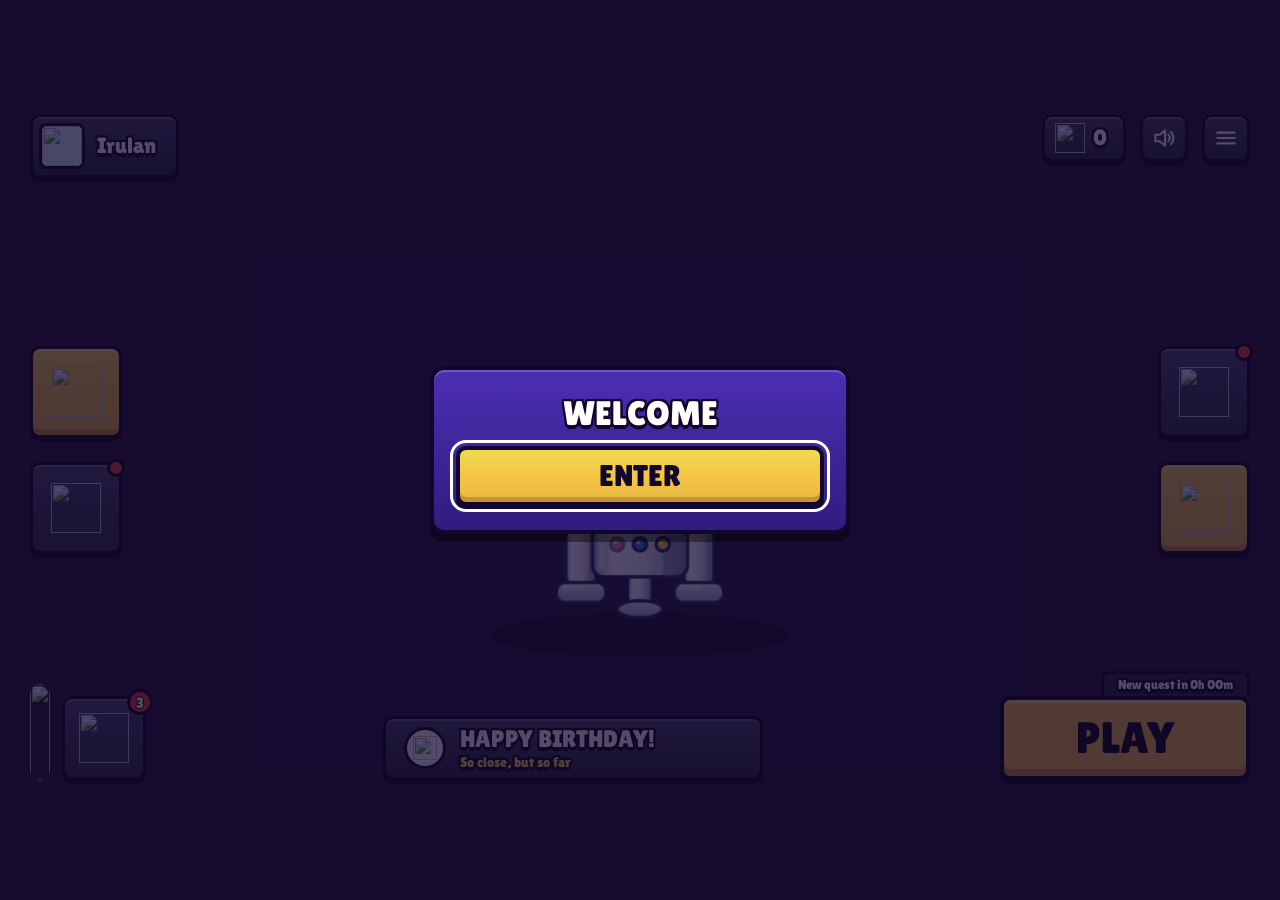
==== index.html @ 93feec1a "Add files via upload" ====
<!doctype html>
<html lang="en">
<head>
<meta charset="utf-8">
<meta name="viewport" content="width=device-width, initial-scale=1, viewport-fit=cover">
<title>R2-D2 Lobby</title>
<link href="https://fonts.googleapis.com/css2?family=Lilita+One&display=swap" rel="stylesheet">
<link rel="stylesheet" href="common.css">
<link rel="stylesheet" href="games/dodge.css">
<link rel="stylesheet" href="games/shell.css">
<style>
/* Lobby layout. Colours, icons, music and texts are all in config.js */
html,body{overflow:hidden;background:#231A36}
#bg{position:fixed;inset:0;background-size:cover;background-position:center}
body[data-mode="desktop"] #bg{background-image:linear-gradient(#5B4570,#3A2A52 55%,#231A36)}
body[data-mode="phone"] #bg{background-image:
  repeating-linear-gradient(45deg,rgba(255,255,255,.05) 0 2px,transparent 2px 46px),
  repeating-linear-gradient(-45deg,rgba(255,255,255,.05) 0 2px,transparent 2px 46px),
  linear-gradient(#2F6397,#4285B6 45%,#2F6397)}

#viewport{position:fixed;left:0;top:0;width:100vw;height:100vh;height:100dvh;overflow:hidden}
.stage{position:absolute;left:50%;top:50%;transform-origin:center center;display:none}
/* image slots (pass picture) */
.slot{position:relative;overflow:hidden;display:flex;align-items:center;justify-content:center}
.slot img{width:100%;height:100%;object-fit:cover;display:block}
.slot .ph{font-size:13px;line-height:1.1;text-align:center;color:rgba(0,0,0,.55);padding:6px;border:2px dashed rgba(0,0,0,.35);border-radius:6px;width:calc(100% - 12px);height:calc(100% - 12px);display:flex;align-items:center;justify-content:center}

/* R2 */
.r2btn{appearance:none;background:transparent;border:0;display:block}
.r2btn:active{transform:scale(.96)}
@keyframes bob{0%,100%{transform:translateY(0)}50%{transform:translateY(-8px)}}
@media (prefers-reduced-motion:reduce){.r2btn{animation:none}}
.r2btn img{display:block;width:100%;height:100%;object-fit:contain}
.r2wrap{position:relative}
.mini{position:absolute;z-index:2;filter:drop-shadow(0 4px 0 rgba(0,0,0,.35));pointer-events:none}
.mini .beep{display:block;padding:13px 16px 24px;background:#fff;color:#1d1e26;text-align:center;line-height:1.15;
  clip-path:polygon(0 14%,5% 0,95% 0,100% 14%,100% 70%,95% 82%,34% 82%,18% 100%,22% 82%,5% 82%,0 70%)}
.mini.pop{animation:pop .28s ease-out}
@keyframes pop{from{transform:scale(.75);opacity:0}to{transform:scale(1);opacity:1}}
.r2btn.hop svg,.r2btn.hop img{animation:hop .45s ease-out}
@keyframes hop{0%{transform:none}30%{transform:translateY(-14px) rotate(-5deg)}60%{transform:translateY(0) rotate(3deg)}100%{transform:none}}
@media (prefers-reduced-motion:reduce){.mini.pop,.r2btn.hop svg,.r2btn.hop img{animation:none}}

/* ================= DESKTOP (Brawl-style lobby) ================= */
#stageD{width:1280px;height:720px;--st:var(--bk);--side-gap:24px;--side-inset:30px;--side-size:92px}
.d-grid{position:relative;width:1280px;height:720px;padding:24px 30px 30px;display:grid;grid-template-columns:250px minmax(0,1fr) 250px;grid-template-rows:auto minmax(0,1fr) auto;column-gap:20px}
.d-panel{background:linear-gradient(var(--sl3),var(--sl) 50%,var(--sl2));border:3px solid var(--bk);border-radius:10px;box-shadow:inset 0 2px 0 rgba(255,255,255,.2),0 4px 0 var(--bk)}
.d-head{grid-column:1/-1;display:flex;align-items:flex-start;justify-content:space-between}
.d-prof{display:flex;align-items:center;gap:12px;padding:6px 20px 6px 6px}
.avatar{width:46px;height:46px;background:#D8F3FF;border:3px solid var(--bk);border-radius:8px;display:flex;align-items:center;justify-content:center; overflow: hidden;}
.d-hr{display:flex;gap:14px}
.d-sq{width:48px;height:48px;display:flex;align-items:center;justify-content:center}
.d-sq .ico{width:26px;height:26px}
/* the two side columns: same button size, same gap, same horizontal axis, mirrored inset (one set of variables per layout) */
.side{position:absolute;top:50%;transform:translateY(-50%);display:flex;flex-direction:column;gap:var(--side-gap);z-index:1}
.side.left{left:var(--side-inset)}.side.right{right:var(--side-inset)}
.side .btn{width:var(--side-size);height:var(--side-size)}
.side .btn .ico{width:calc(var(--side-size) * .54);height:calc(var(--side-size) * .54)}
body.labels .side .btn .ico{width:calc(var(--side-size) * .42);height:calc(var(--side-size) * .42)}
.badge.dot{min-width:18px;width:18px;height:18px;padding:0;font-size:0;top:-6px;right:-6px}
.fday{font-size:22px;margin:14px 0 8px}.fday:first-child{margin-top:0}
.fcard{position:relative;margin-bottom:10px;padding:12px 12px 10px;background:rgba(0,0,0,.25);border-radius:10px}
.fcard .fbody{max-height:min(34vh,15em);overflow-y:auto;scroll-behavior:smooth;-webkit-overflow-scrolling:touch}
.fcard .fbody.fade{-webkit-mask-image:linear-gradient(transparent,#000 14px,#000 calc(100% - 14px),transparent);mask-image:linear-gradient(transparent,#000 14px,#000 calc(100% - 14px),transparent)}
.ffr{margin:0 0 .6em;font-size:21px;line-height:1.4}
.fcard .mbtn.small{margin-top:6px;min-height:36px;font-size:15px}
.fclosed{position:relative;margin-bottom:10px}.fclosed .badge{top:-8px;right:-6px}
.fmore{margin-top:12px;opacity:.8}
.gphrase{font-size:30px;line-height:1.25;margin:8px 0 14px;text-align:center}
.gtrans{font-size:17px;line-height:1.3;opacity:.85;text-align:center;margin:0 0 10px}
.btn{position:relative;width:92px;height:92px;display:flex;flex-direction:column;align-items:center;justify-content:center;gap:4px}
.btn.dark{background:linear-gradient(#4A4E69,#3A3E55 50%,#2E3246);border:3px solid var(--bk);border-radius:10px;box-shadow:inset 0 2px 0 rgba(255,255,255,.2),0 4px 0 var(--bk)}
.btn.yellow{background:linear-gradient(var(--y2),var(--y) 55%,#E5B741);border:3px solid var(--bk);border-radius:10px;box-shadow:inset 0 -5px 0 var(--ye),inset 0 2px 0 rgba(255,255,255,.45),0 4px 0 var(--bk)}
.btn.locked{background:linear-gradient(#3C3F52,#32354A 50%,#292C3C);opacity:.9}
.btn .ico{width:50px;height:50px}
body.labels .btn .ico{width:38px;height:38px}
.btn .lbl{font-size:15px;--sw:3px}
.tag{position:absolute;top:-10px;right:-8px;padding:3px 7px 4px;background:var(--red);border:3px solid var(--bk);border-radius:6px;font-size:12px}
.d-center{grid-column:2;display:flex;flex-direction:column;align-items:center;justify-content:flex-end;min-width:0}
.d-center .r2wrap{width:190px;height:247px}
.d-center .mini{left:74%;top:-34px;width:210px}
.d-center .mini .beep{font-size:21px}
.d-r2{width:190px;height:247px}
.floor{width:300px;height:44px;margin-top:-24px;border-radius:50%;background:rgba(0,0,0,.3)}
.d-bottom{grid-column:1/-1;display:flex;align-items:flex-end;justify-content:space-between;gap:20px;padding-top:14px}
.d-passwrap{display:flex;align-items:flex-end;gap:12px}
.passbtn{appearance:none;background:none;border:0;display:flex;align-items:flex-end;gap:12px;text-align:left}
.d-pass-img{width:auto;height:96px;background:none;border:none;border-radius:10px;box-shadow:none}
.d-pass-info{display:block;width:176px;padding-bottom:4px}
.d-pass-info .ttl{display:block;font-size:17px;margin-bottom:8px}
.xpbar{display:block;position:relative;height:24px;background:var(--sl2);border:3px solid var(--bk);border-radius:8px;overflow:hidden}
.xpbar i{display:block;height:100%;width:0;background:linear-gradient(var(--y2),var(--y))}
.xpbar span{position:absolute;inset:0;display:flex;align-items:center;justify-content:center;font-size:14px}
.d-event{width:380px}
.d-event .bar{display:flex;align-items:center;gap:14px;height:64px;padding:0 18px;border-radius:10px}
.d-event .circ{width:42px;height:42px;border-radius:50%;background:#F9F9F9;border:3px solid var(--bk);display: flex; justify-content: center; align-items: center;}
.d-event .circ .ico{width:24px;height:24px}
.d-event .ttl{font-size:24px}.d-event .sub{margin-top:4px;font-size:14px;color:var(--y2)}
.d-play{width:250px;display:flex;flex-direction:column;align-items:flex-end}
a.btn{text-decoration:none;color:inherit}
.d-play .tab{padding:4px 14px 5px;background:var(--sl2);border:3px solid var(--bk);border-bottom:0;border-radius:8px 8px 0 0;font-size:13px}
.playbtn{width:100%;height:84px;background:var(--y);border:4px solid var(--bk);border-radius:10px;box-shadow:inset 0 -7px 0 var(--ye),inset 0 3px 0 rgba(255,255,255,.45),0 4px 0 var(--bk);color:var(--bk);font-size:44px;line-height:1;display:flex;align-items:center;justify-content:center}
.playbtn:active,.btn:active{transform:translateY(2px)}

/* ================= PHONE lobby (fluid, thumb zone: top bar / R2 / bottom tab bar). Only used when body[data-mode=phone] ================= */
#stageP{--st:var(--nv);left:0;top:0;width:100%;height:100%;transform:none!important;overflow:hidden}
.p-wrap{position:relative;width:100%;height:100%;display:flex;flex-direction:column;padding:env(safe-area-inset-top) env(safe-area-inset-right) 0 env(safe-area-inset-left)}
.p-top{padding:10px 12px 0;display:flex;flex-direction:column;gap:10px}
.p-row{display:flex;align-items:center;justify-content:space-between;gap:8px}
.p-panel{background:linear-gradient(var(--bl),var(--bl2));border:3px solid var(--cream);border-radius:10px;box-shadow:0 0 0 2px var(--nv),0 4px 0 var(--nv)}
.p-prof{flex:1 1 0;min-width:0;display:flex;align-items:center;gap:8px;padding:4px 12px 4px 4px;min-height:48px}
.p-prof .avatar{width:38px;height:38px;flex:none;border-color:var(--nv)}
.p-prof .t{font-size:19px;white-space:nowrap;overflow:hidden;text-overflow:ellipsis}
.p-coin{display:flex;align-items:center;gap:6px;height:48px;min-width:44px;padding:0 12px 0 8px;--st:var(--nv)}
.p-coin .ico{width:26px;height:26px}.p-coin .t{font-size:19px}
.p-ib{position:relative;width:48px;height:48px;flex:none;display:flex;align-items:center;justify-content:center}
.p-ib .ico{width:26px;height:26px}
.p-count{display:flex;align-items:center;gap:10px;padding:8px 14px;background:rgba(14,44,102,.55);border:3px solid rgba(14,44,102,.9);border-radius:10px}
.p-count .big{font-size:22px}.p-count .small{margin-top:2px;font-size:14px}.p-count .cup{width:32px;height:32px;flex:none}
.p-count .p-lvl{margin-left:auto;display:flex;align-items:center;gap:8px;min-width:0}
.p-count .track{width:min(26vw,110px);height:14px;background:var(--nv);border:3px solid var(--nv);border-radius:8px;overflow:hidden}
.p-count .track i{display:block;height:100%;width:0;background:linear-gradient(#6FB5FF,var(--bl))}
.p-mid{position:relative;flex:1 1 0;min-height:0}
.p-arena{position:absolute;inset:0;display:flex;flex-direction:column;align-items:center;justify-content:center}
.p-arena .r2wrap{width:clamp(96px,min(36vw,24dvh),150px);aspect-ratio:130/169;height:auto}
.p-r2{width:100%;height:100%}
.p-arena .mini{left:50%;transform:translateX(-50%);top:auto;bottom:calc(100% + 6px);width:min(70vw,240px);max-width:calc(100vw - 24px)}
.p-arena .mini .beep{font-size:15px;padding:10px 12px 16px}
.p-arena .floor{width:min(46vw,190px);height:26px;margin-top:-14px;background:rgba(14,44,102,.35)}
.p-fab{position:absolute;bottom:14px;display:flex;flex-direction:column;gap:14px}
.p-fab.l{left:14px}.p-fab.r{right:14px}
.p-fab .btn{position:relative;width:56px;height:56px;min-width:44px;border-radius:50%;padding:0;display:flex;align-items:center;justify-content:center}
.p-fab .btn .ico{width:30px;height:30px}.p-fab .badge{top:-6px;right:-6px;left:auto}
.p-nav{position:relative;display:flex;align-items:flex-end;background:linear-gradient(var(--nav1),var(--nav2));border-top:3px solid #2D3748;padding:0 4px env(safe-area-inset-bottom)}
.p-tab{position:relative;flex:1 1 0;min-width:44px;height:64px;display:flex;flex-direction:column;align-items:center;justify-content:center;gap:2px;background:transparent;border:0;color:#fff}
.p-tab .ico{width:30px;height:30px}
.p-tab .lbl{display:none;font-size:13px}body.plabels .p-tab .lbl{display:block}
.p-tab .badge{position:absolute;top:4px;right:calc(50% - 26px);left:auto;min-width:20px;height:20px;font-size:12px;background:#D91E3A;border:2px solid var(--cream)}
.p-tab.play{flex:1.25 1 0;height:78px;margin-top:-26px;border-radius:50% 50% 14px 14px / 40% 40% 14px 14px;background:var(--go);border:4px solid var(--cream);box-shadow:0 0 0 3px var(--nv),0 5px 0 var(--nv);justify-content:center;align-self:flex-end;margin-bottom:6px}
.p-tab.play .a{font-size:26px;line-height:1}.p-tab.play .b{display:none}
.p-quest{position:absolute;left:50%;transform:translateX(-50%);bottom:calc(100% + 34px - 3px);white-space:nowrap;padding:3px 12px 4px;background:var(--sl2);border:3px solid var(--bk);border-radius:8px;font-size:14px;pointer-events:none}
@media (max-height:620px){.p-arena .floor{display:none}.p-tab{height:56px}.p-tab.play{height:68px}.p-top{gap:6px}.p-count{padding:5px 12px}}
.d-hr .coinpill{height:48px}


/* ================= BIRTHDAY PASS (the path) ================= */
.pass-root{position:fixed;inset:0;z-index:15;display:flex;flex-direction:column;background:linear-gradient(#3A2088,#2C1572 35%,#1F0B59);--st:#12062F;--cw:196px;--th:210px;--bh:150px}
.pass-root[hidden]{display:none}
.pass-root::before{content:'';position:absolute;inset:0;pointer-events:none;background:repeating-linear-gradient(45deg,rgba(255,255,255,.04) 0 2px,transparent 2px 54px),repeating-linear-gradient(-45deg,rgba(255,255,255,.04) 0 2px,transparent 2px 54px)}
.ps-bar{position:relative;z-index:1;display:flex;align-items:center;gap:12px 16px;flex-wrap:wrap;padding:12px 20px;padding-top:max(12px,env(safe-area-inset-top));background:linear-gradient(#3A2088,#2C1572);border-bottom:4px solid #12062F}
.ps-btn{display:flex;align-items:center;justify-content:center;gap:8px;height:48px;min-width:48px;padding:0 12px;background:linear-gradient(#4A3AA8,#33227D 50%,#26185E);border:3px solid #12062F;border-radius:10px;box-shadow:inset 0 2px 0 rgba(255,255,255,.2),0 4px 0 #12062F}
.ps-btn .ico{width:28px;height:28px}
.ps-gems .t{font-size:22px}
.ps-title{display:flex;align-items:center;gap:12px;flex:1 1 0;min-width:0}
.ps-ticket{width:64px;height:46px;flex:none;border:3px solid #12062F;border-radius:8px;background:linear-gradient(#FFE766,#F4A23A)}
.ps-ticket .ph{padding:0;font-size:9px;width:calc(100% - 8px);height:calc(100% - 8px);border-width:1px}
.ps-h{font-size:24px;white-space:nowrap;overflow:hidden;text-overflow:ellipsis}
.ps-end{margin-top:6px;font-size:15px;color:#FFE766}
.ps-xp{display:flex;align-items:center;gap:10px}
.ps-xpl{font-size:20px}
.ps-xpbar{position:relative;width:210px;height:26px;background:#12062F;border:3px solid #12062F;border-radius:8px;overflow:hidden}
.ps-xpbar i{display:block;height:100%;background:linear-gradient(#8CC8FF,#3B83DF)}
.ps-xpbar span{position:absolute;inset:0;display:flex;align-items:center;justify-content:center;font-size:15px}
.ps-lvb{width:40px;height:40px;border-radius:50%;background:#12062F;border:3px solid #4A3AA8;display:flex;align-items:center;justify-content:center;font-size:20px}
.ps-body{position:relative;z-index:1;flex:1 1 auto;min-height:0;display:flex;gap:14px;padding:8px 14px 16px;align-items:center}
.ps-feat{flex:none;width:250px;align-self:stretch;margin:8px 0 16px;display:flex;flex-direction:column;align-items:center;gap:10px;padding:14px;text-align:center;border-radius:10px;
  background:linear-gradient(#4B2FB3,#301C80);border:3px solid #12062F;box-shadow:inset 0 2px 0 rgba(255,255,255,.2),0 6px 0 rgba(0,0,0,.35)}
.ps-ft{font-size:22px}
.ps-fimg{flex:1 1 auto;min-height:0;width:100%;display:flex;align-items:center;justify-content:center;border-radius:8px;background:radial-gradient(#8F6CFF,#4B2FB3);overflow:hidden}
.ps-fimg img{width:100%;height:100%;object-fit:contain}
.ps-fimg .ico{width:90px;height:90px}
.ps-fx{font-size:15px;line-height:1.25;color:#fff}
.ps-get{width:100%;height:56px;border-radius:10px;border:4px solid #12062F;background:linear-gradient(#F0DA50,#F4C444 55%,#E5B741);box-shadow:inset 0 -5px 0 #C6923B,0 4px 0 #12062F;font-size:28px;line-height:1;color:#12062F}
.ps-get[aria-disabled="true"]{filter:grayscale(.6);opacity:.75}
.ps-trackwrap{position:relative;flex:1 1 auto;min-width:0;align-self:stretch;display:flex;align-items:center}
.ps-track{display:flex;width:100%;overflow-x:auto;scrollbar-width:none;scroll-snap-type:x proximity;padding:8px 0 14px;-webkit-overflow-scrolling:touch}
.ps-track::-webkit-scrollbar{display:none}
.ps-col{flex:0 0 var(--cw);display:flex;flex-direction:column;align-items:center;scroll-snap-align:center}
.ps-card{position:relative;display:flex;flex-direction:column;align-items:center;justify-content:center;gap:6px;border-radius:8px;overflow:hidden;text-align:center;padding:0;color:#fff}
.ps-top{width:calc(var(--cw) - 40px);height:var(--th);padding:30px 8px 8px;background:linear-gradient(#DCCFFB,#B89DF5);border:3px solid #F1EBFF;box-shadow:0 0 0 3px #2A1A7C,0 6px 0 3px rgba(0,0,0,.35)}
.ps-top .plus{position:absolute;top:7px;left:0;right:0;font-size:15px;color:#4B2FB3;text-shadow:none;letter-spacing:.5px}
.ps-top .art{flex:1;display:flex;align-items:center;justify-content:center;width:100%;min-height:0}
.ps-top .art img{max-width:100%;max-height:100%;object-fit:contain}
.ps-top .art .ico{width:64px;height:64px;filter:drop-shadow(0 3px 0 #5B3FC4)}
.ps-top .nm{font-size:18px;line-height:1.05;padding-bottom:4px}
.ps-lock{position:absolute;top:6px;left:6px;width:30px;height:30px;border-radius:50%;background:#12062F;display:flex;align-items:center;justify-content:center}
.ps-lock .ico{width:18px;height:18px}
.ps-col.locked .ps-top,.ps-col.locked .ps-bot{filter:saturate(.55) brightness(.82)}
.ps-mid{position:relative;width:100%;height:64px;display:flex;align-items:center;justify-content:center}
.ps-mid::before{content:'';position:absolute;left:0;right:0;top:50%;height:10px;margin-top:-5px;background:#12062F}
.ps-mid.on::before{background:linear-gradient(#FFB347,#F28C1C)}
.ps-node{position:relative;width:46px;height:46px;border-radius:50%;display:flex;align-items:center;justify-content:center;font-size:22px;background:#12062F;border:3px solid #4A3AA8;color:#fff;line-height:1}
.ps-node.on{background:linear-gradient(#FFE766,#F4C444);border-color:#12062F}
.ps-bot{width:calc(var(--cw) - 50px);height:var(--bh);padding:10px 6px 8px;justify-content:space-between;background:linear-gradient(#4A86F2,#2A52C8);border:3px solid #12062F;box-shadow:inset 0 2px 0 rgba(255,255,255,.3),0 5px 0 rgba(0,0,0,.35)}
.ps-bot .gem{flex:1;display:flex;align-items:center;justify-content:center;min-height:0}
.ps-bot .gem .ico{width:54px;height:54px}
.ps-bot .gem img{max-height:70px;max-width:100%}
.ps-bot .amt{font-size:26px}
.ps-bot .stat{font-size:14px;line-height:1;padding:4px 9px 5px;border-radius:6px;background:rgba(0,0,0,.38);color:#fff}
.ps-bot.ready{box-shadow:0 0 0 3px #FFD84A,0 0 22px 4px rgba(255,216,74,.65)}
.ps-bot.ready .stat{background:linear-gradient(#FFE766,#F4C444);color:#12062F}
.ps-bot.done{filter:saturate(.7) brightness(.85)}
.ps-bot.done .stat{background:#2E8A12}
.ps-arr{position:absolute;top:50%;margin-top:-26px;z-index:2;width:44px;height:52px;display:flex;align-items:center;justify-content:center;background:rgba(18,6,47,.78);border:3px solid #4A3AA8;border-radius:10px}
.ps-arr.l{left:-6px}.ps-arr.r{right:-6px}
.ps-arr .ico{width:26px;height:26px}
.ps-arr.r .ico{transform:rotate(180deg)}
.ps-col{position:relative}
.ps-top{position:relative;z-index:1}
/* a step she can open now: it breathes, glows and shows a floating "!" (transform / opacity only) */
.ps-col.avail .ps-top{animation:psBreathe 1.6s ease-in-out infinite;will-change:transform}
.ps-glow{position:absolute;left:50%;top:-6px;width:calc(var(--cw) - 14px);height:calc(var(--th) + 12px);margin-left:calc((var(--cw) - 14px) / -2);border-radius:20px;z-index:0;pointer-events:none;
  background:radial-gradient(closest-side,rgba(255,226,122,.85),rgba(255,226,122,0));animation:psGlow 1.6s ease-in-out infinite}
.ps-bang{position:absolute;z-index:2;left:50%;top:-10px;margin-left:calc((var(--cw) - 40px) / 2 - 22px);font-size:26px;color:#FFE27A;pointer-events:none;animation:psBang 1.6s ease-in-out infinite}
@keyframes psBreathe{0%,100%{transform:scale(1)}50%{transform:scale(1.06)}}
@keyframes psGlow{0%,100%{opacity:.35;transform:scale(.96)}50%{opacity:1;transform:scale(1.08)}}
@keyframes psBang{0%,100%{transform:translateY(0);opacity:.85}50%{transform:translateY(-6px);opacity:1}}
@keyframes psGlowR{0%,100%{opacity:.35}50%{opacity:.9}}
/* opening: shake, flash, a burst of pieces, the icon pops */
.ps-top.shake{animation:psShake .4s linear}
@keyframes psShake{0%,100%{transform:translateX(0)}20%{transform:translateX(-4px) rotate(-1.5deg)}40%{transform:translateX(4px) rotate(1.5deg)}60%{transform:translateX(-3px)}80%{transform:translateX(3px)}}
.ps-top .art.pop{animation:psPop .38s ease-out}
@keyframes psPop{0%{transform:scale(.55)}65%{transform:scale(1.15)}100%{transform:scale(1)}}
@media (prefers-reduced-motion:reduce){
  .ps-col.avail .ps-top{animation:none}.ps-glow{animation:psGlowR 1.6s ease-in-out infinite}.ps-bang{animation:none}
  .ps-top.shake,.ps-top .art.pop,.ps-piece{animation:none}.ps-fxlayer{display:none}}
/* the letter */
.ps-pic{display:block;max-width:100%;max-height:240px;margin:0 auto 12px;border-radius:10px}
@media (max-width:820px){
  .ps-feat,.ps-arr{display:none}
  .pass-root{--cw:176px;--th:200px;--bh:140px}
  .ps-xp{width:100%;order:3}.ps-xpbar{flex:1 1 auto;width:auto}.ps-ticket{width:52px;height:38px}.ps-h{font-size:20px}.ps-btn{height:44px}
  .ps-bar{padding:10px 14px}
}
@media (max-height:520px){
  .pass-root{--cw:150px;--th:130px;--bh:100px}
  .ps-top .art .ico{width:40px;height:40px}.ps-mid{height:46px}.ps-node{width:38px;height:38px;font-size:18px}
  .ps-bar{padding:6px 14px;gap:8px 12px}.ps-btn{height:40px}.ps-xpbar{width:150px}
  .ps-bot .amt{font-size:20px}.ps-bot .gem .ico{width:34px;height:34px}.ps-feat{display:none}
}
</style>
<link rel="stylesheet" href="mobile.css">
</head>
<body data-mode="desktop">
<div id="bg"></div>
<div id="viewport">

<!-- ======================= DESKTOP ======================= -->
<div id="stageD" class="stage">
  <div class="d-grid">
    <div class="d-head">
      <div class="d-panel d-prof">
        <div class="avatar" data-dome="28"></div>
        <div class="t" style="font-size:22px" data-her></div>
      </div>
      <div class="d-hr">
        <button type="button" class="d-panel coinpill" data-action="bazaar" aria-label="Open the Bazaar"><span class="ico" data-icon="gem"></span><span class="t" data-coins>0</span></button>
        <button type="button" class="d-panel d-sq" data-action="sound" aria-label="Sound on or off"><span class="ico" data-icon="sound"></span></button>
        <button type="button" class="d-panel d-sq" data-action="menu" aria-label="Menu"><span class="ico" data-icon="menu"></span></button>
      </div>
    </div>

    <div class="side left">
      <button type="button" class="btn yellow" data-action="bazaar" aria-label="Bazaar">
        <!-- ICON SLOT: CONFIG.icons.bazaar -->
        <span class="ico" data-icon="bazaar"></span><span class="lbl t">Bazaar</span>
      </button>
      <button type="button" class="btn dark" data-action="gift" aria-label="Daily Gift">
        <!-- ICON SLOT: CONFIG.icons.gift -->
        <span class="ico" data-icon="gift"></span><span class="lbl t">Daily Gift</span><span class="badge red dot" data-badge="gift">1</span>
      </button>
    </div>

    <div class="d-center">
      <div class="r2wrap">
        <div class="mini" aria-live="polite"><span class="beep"></span></div>
        <button type="button" class="r2btn d-r2" data-action="r2" aria-label="Tap R2-D2" data-r2></button>
      </div>
      <div class="floor"></div>
    </div>

    <div class="side right">
      <button type="button" class="btn dark" data-action="facts" aria-label="Facts about him">
        <!-- ICON SLOT: CONFIG.icons.facts -->
        <span class="ico" data-icon="facts"></span><span class="lbl t">Facts</span><span class="badge red dot" data-badge="facts">1</span>
      </button>
      <a class="btn yellow" data-action="platform" role="button" tabindex="0" aria-label="Platform">
        <!-- ICON SLOT: CONFIG.icons.platform (link: CONFIG.links.platform) -->
        <span class="ico" data-icon="platform"></span><span class="lbl t" data-platform-label>Platform</span>
      </a>
    </div>

    <div class="d-bottom">
      <div class="d-passwrap">
        <button type="button" class="passbtn" data-action="pass" aria-label="Open Birthday Pass progress">
          <!-- IMAGE SLOT: CONFIG.passImage (click opens the progress window) -->
          <span class="slot d-pass-img" data-slot="pass"></span>
          
        </button>
        <button type="button" class="btn dark" style="width:84px;height:84px" data-action="quests" aria-label="Quests">
          <!-- ICON SLOT: CONFIG.icons.quests -->
          <span class="ico" data-icon="quests"></span><span class="lbl t">Quests</span><span class="badge red" data-badge="quests">3</span>
        </button>
      </div>
      <div class="d-event">
        <div class="d-panel bar">
          <div class="circ"><span class="ico" data-icon="gift" data-dark></span></div>
          <div><div class="t ttl" data-cd-title>BIRTHDAY IN</div><div class="t sub">So close, but so far</div></div>
        </div>
      </div>
      <div class="d-play">
        <div class="tab t">New quest in <span data-nextquest></span></div>
        <button type="button" class="playbtn" data-action="play" aria-label="Play, game modes">PLAY</button>
      </div>
    </div>
  </div>
</div>

<!-- ======================= PHONE ======================= -->
<div id="stageP" class="stage">
  <div class="p-wrap">
    <div class="p-top">
      <div class="p-row">
        <div class="p-panel p-prof"><div class="avatar" data-dome="26"></div><div class="t" data-her></div></div>
        <button type="button" class="p-panel p-coin" data-action="bazaar" aria-label="Open the Bazaar"><span class="ico" data-icon="gem"></span><span class="t" data-coins>0</span></button>
        <button type="button" class="p-panel p-ib" data-action="sound" aria-label="Sound on or off"><span class="ico" data-icon="sound"></span></button>
        <button type="button" class="p-panel p-ib" data-action="menu" aria-label="Menu"><span class="ico" data-icon="menu"></span></button>
      </div>
      <div class="p-count">
        <span class="ico cup" data-icon="cup"></span>
        <div><div class="t big" data-cd-big>7 DAYS</div><div class="t small" data-cd-small>until your birthday</div></div>
        <div class="p-lvl"><div class="track"><i data-passfill></i></div><div class="t" data-level>1</div></div>
      </div>
    </div>

    <div class="p-mid">
      <div class="p-arena">
        <div class="r2wrap">
          <div class="mini" aria-live="polite"><span class="beep"></span></div>
          <button type="button" class="r2btn p-r2" data-action="r2" aria-label="Tap R2-D2" data-r2></button>
        </div>
        <div class="floor"></div>
      </div>
      <div class="p-fab l"><button type="button" class="btn dark" data-action="facts" aria-label="Facts about him"><span class="ico" data-icon="facts"></span><span class="badge red dot" data-badge="facts">1</span></button></div>
      <div class="p-fab r"><a class="btn yellow" data-action="platform" role="button" tabindex="0" aria-label="Platform"><span class="ico" data-icon="platform"></span></a></div>
    </div>

    <div class="p-nav">
      <button type="button" class="p-tab" data-action="bazaar" aria-label="Bazaar"><span class="ico" data-icon="bazaar"></span><span class="lbl t">Bazaar</span></button>
      <button type="button" class="p-tab" data-action="quests" aria-label="Quests"><span class="ico" data-icon="quests"></span><span class="lbl t">Quests</span><span class="badge" data-badge="quests">3</span></button>
      <button type="button" class="p-tab play" data-action="play" aria-label="Play, game modes"><span class="t p-quest">New quest in <span data-nextquest></span></span><span class="t a">PLAY</span></button>
      <button type="button" class="p-tab" data-action="pass" aria-label="Birthday Pass"><span class="ico" data-icon="passClosed"></span><span class="lbl t">Pass</span><span class="badge dot" data-badge="pass">1</span></button>
      <button type="button" class="p-tab" data-action="gift" aria-label="Daily Gift"><span class="ico" data-icon="gift"></span><span class="lbl t">Gift</span><span class="badge dot" data-badge="gift">1</span></button>
    </div>
  </div>
</div>

</div>
<div id="passRoot" class="pass-root" hidden role="dialog" aria-modal="true" aria-label="Birthday Pass"></div>
<div id="modalRoot" class="modal-root" hidden></div>

<div id="splash" class="welcome" role="dialog" aria-modal="true" aria-label="Welcome" hidden>
  <div class="welcome-card">
    <div class="t welcome-h" data-splash-title></div>
    <button type="button" class="welcome-go" id="splashGo"></button>
  </div>
</div>
</div>

<script src="config.js"></script>
<script src="lib/registry.js"></script>
<script src="content/settings.js"></script>
<script src="content/economy.js"></script>
<script src="content/quiz.js"></script>
<script src="content/shop.js"></script>
<script src="content/phrases.js"></script>
<script src="content/games.js"></script>
<script src="lib/core.js"></script>
<script src="lib/brain.js"></script>
<script src="lib/voice.js"></script>
<script src="lib/sfx.js"></script>
<script src="common.js"></script>
<script src="lib/r2.js"></script>
<script src="lib/fx.js"></script>
<script src="games/shell.js"></script>
<script>
(function () {
let rewards = null;                       // the reward API (received once, never global)
R2.attach(api => {
  rewards = api;
  Shell.init({ rewards: api, dev: R2.dev, gain: (g, x) => gain(g, x), onMusic: (open, own) => {
    ['viewport', 'passRoot', 'modalRoot'].forEach(id => { const el = document.getElementById(id); if (el) el.inert = !!open; });       // the lobby under a game cannot be clicked, focused or reached with Enter / Space
    if (open && document.activeElement && document.activeElement.blur) document.activeElement.blur();
    dodgeOpen = open && own; syncMusic(); },     // the lobby music pauses only if the mode has its own
    onClose: () => { updateUI(); MODALS.play(); } });
});
/* ============================================================
   Lobby code. Everything you edit is in config.js
   ============================================================ */
let started = false, bazaarOpen = false, dodgeOpen = false;
const passRoot = $('#passRoot');
const passClaimed = () => R2.passClaimed();
let lastCounted = -1e9, r2 = null;

/* ---------- drawn R2 (3D look) and avatar ---------- */
const r2Markup = uid => R2Char.markup(uid);       // the drawing is in lib/r2.js (it moves in parts)
function domeMarkup(size) {
  return `<svg width="${size}" height="${size}" viewBox="0 0 60 60" aria-hidden="true"><path d="M8 42 A22 22 0 0 1 52 42 Z" fill="#E8EDF5" stroke="#1B2B5A" stroke-width="4" stroke-linejoin="round"/><path d="M30 20 A22 22 0 0 0 8 42 L30 42 Z" fill="#2F6FD0" stroke="#1B2B5A" stroke-width="4" stroke-linejoin="round"/><circle cx="30" cy="32" r="5" fill="#12224F"/><circle cx="30" cy="32" r="2.5" fill="#E63946"/></svg>`;
}


/* ---------- Birthday Pass: the path ---------- */
const P = () => Object.assign({}, CONFIG.pass, { tiers: R2.passTiers() });
const passSeen = () => store.get('passSeen', []);
function tierReached(i) { const t = P().tiers[i - 1]; return !!t && getXp() >= t.xp && passDay() >= i; }
function passLevel() { let n = 0; for (let i = 1; i <= P().tiers.length; i++) { if (tierReached(i)) n = i; else break; } return n; }
function needText(i) {
  const t = P().tiers[i - 1];
  return passDay() < i ? `Unlocks ${dayLabel(i - 1)}` : `${Math.max(0, t.xp - getXp())} more XP needed. Complete quests!`;
}
function fillSlots(root) {
  $$('[data-slot="pass"]', root).forEach(el => {
    el.innerHTML = CONFIG.passImage ? `<img src="${esc(CONFIG.passImage)}" alt="" draggable="false">` : '<span class="ph">YOUR IMAGE</span>';
  });
}
function renderPass() {
  const tiers = P().tiers, total = tiers.length, lvl = passLevel(), claimed = passClaimed(), xp = getXp(), day = passDay();
  const prev = lvl ? tiers[lvl - 1].xp : 0, next = tiers[lvl];
  const pct = next ? Math.max(0, Math.min(100, (xp - prev) / (next.xp - prev) * 100)) : 100;
  const old = $('.ps-track', passRoot), keep = old ? old.scrollLeft : null;
  const cols = tiers.map((t, k) => {
    const i = k + 1, reached = tierReached(i), isClaimed = claimed.includes(i);
    const avail = reached && !isClaimed, topArt = stepIcon(i, isClaimed);
    const gemArt = t.rewardImage ? `<img src="${esc(t.rewardImage)}" alt="">` : `<span class="ico">${iconHTML('gem')}</span>`;
    const stat = isClaimed ? '&#10003; CLAIMED' : (reached ? 'CLAIM' : esc(day < i ? 'Unlocks ' + dayLabel(i - 1) : (t.xp - xp) + ' XP to go'));
    const bstate = isClaimed ? 'done' : (reached ? 'ready' : '');
    return `<div class="ps-col ${reached ? 'reached' : 'locked'}${avail ? ' avail' : ''}" data-tier="${i}">
      ${avail ? '<span class="ps-glow" aria-hidden="true"></span>' : ''}
      <button type="button" class="ps-card ps-top" data-psurprise="${i}" aria-label="${reached ? esc(t.top) : 'Locked surprise ' + i}">
        <span class="plus t">SURPRISE</span>${reached ? '' : `<span class="ps-lock"><span class="ico">${iconHTML('soon')}</span></span>`}
        <span class="art">${topArt}</span><span class="nm t">${esc(reached ? t.top : '???')}</span></button>
      ${avail ? '<span class="ps-bang t" aria-hidden="true">!</span>' : ''}
      <div class="ps-mid ${lvl >= i ? 'on' : ''}"><span class="ps-node t ${reached ? 'on' : ''}">${i}</span></div>
      <button type="button" class="ps-card ps-bot ${bstate}" data-ptier="${i}" aria-label="Reward ${i}: ${t.reward} ${esc(CONFIG.currency.name)}">
        <span class="gem">${gemArt}</span><span class="amt t">${t.reward}</span><span class="stat">${stat}</span></button>
    </div>`;
  }).join('');
  const f = P().featured || {};
  const fArt = f.image ? `<img src="${esc(f.image)}" alt="">` : `<span class="ico">${iconHTML('gift')}</span>`;
  passRoot.innerHTML = `
    <div class="ps-bar">
      <button type="button" class="ps-btn" data-pclose aria-label="Close the Birthday Pass"><span class="ico" data-icon="back"></span></button>
      <div class="ps-title"><span class="slot ps-ticket" data-slot="pass"></span>
        <div><div class="t ps-h">${esc(P().title)}</div><div class="t ps-end">Ends in <span data-pass-end></span></div></div></div>
      <div class="ps-xp"><span class="t ps-xpl">XP</span><div class="ps-xpbar"><i style="width:${pct}%"></i><span class="t">${next ? xp + ' / ' + next.xp : 'MAX'}</span></div><span class="t ps-lvb">${Math.min(lvl + 1, total)}</span></div>
      <div class="ps-btn ps-gems" aria-label="Your gems"><span class="ico" data-icon="gem"></span><span class="t" data-coins>0</span></div>
    </div>
    <div class="ps-body">
      <aside class="ps-feat"><div class="t ps-ft">${esc(f.title || '')}</div><div class="ps-fimg">${fArt}</div><div class="ps-fx">${esc(f.text || '')}</div>
        <button type="button" class="ps-get" data-psurprise="${total}" aria-disabled="${tierReached(total) ? 'false' : 'true'}">GET</button></aside>
      <div class="ps-trackwrap">
        <button type="button" class="ps-arr l" data-parrow="-1" aria-label="Scroll left"><span class="ico" data-icon="back"></span></button>
        <div class="ps-track">${cols}</div>
        <button type="button" class="ps-arr r" data-parrow="1" aria-label="Scroll right"><span class="ico" data-icon="back"></span></button>
      </div>
    </div>`;
  fillSlots(passRoot); fillIcons(passRoot); fixStepIcons(passRoot); refreshCoins(); tick();
  const tr = $('.ps-track', passRoot);
  tr.addEventListener('wheel', e => { if (Math.abs(e.deltaY) > Math.abs(e.deltaX)) { tr.scrollLeft += e.deltaY; e.preventDefault(); } }, { passive: false });
  if (keep !== null) tr.scrollLeft = keep;
  else { const c = $(`[data-tier="${Math.max(1, Math.min(total, lvl + (lvl < total ? 1 : 0)))}"]`, tr); if (c) tr.scrollLeft = c.offsetLeft - tr.clientWidth / 2 + c.offsetWidth / 2; }
}
let passFocus = null;
function openPass() { R2.bus.emit('pass:open'); passFocus = document.activeElement; passRoot.hidden = false; renderPass(); const b = $('[data-pclose]', passRoot); if (b) b.focus(); }
function closePass() { passRoot.hidden = true; passRoot.innerHTML = ''; if (passFocus && passFocus.focus) passFocus.focus(); }

/* ---------- dates and progress ---------- */
const startMs = () => +new Date(CONFIG.startDate);
const passDay = () => R2.day();      // the trusted day (server time), see common.js
function parts(ms) {
  const s = Math.max(0, Math.floor(ms / 1000));
  return { d: Math.floor(s / 86400), h: Math.floor(s % 86400 / 3600), m: Math.floor(s % 3600 / 60), s: s % 60 };
}
function setBadge(name, n) { $$(`[data-badge="${name}"]`).forEach(el => { el.textContent = n; el.hidden = !n; }); }
function updateUI() {
  const day = passDay(), lvl = passLevel(), total = P().tiers.length;
  $$('[data-day]').forEach(el => el.textContent = day);
  $$('[data-level]').forEach(el => el.textContent = lvl);
  $$('[data-total]').forEach(el => el.textContent = total);
  $$('[data-her]').forEach(el => el.textContent = CONFIG.herName);
  $$('[data-passfill]').forEach(el => el.style.width = (lvl / total * 100) + '%');
  setBadge('gift', R2.giftPending() ? 1 : 0);
  setBadge('facts', R2.unreadFacts() ? 1 : 0);
  $$('.xpbar .t').forEach(el => el.textContent = lvl + ' / ' + total);
  setBadge('quests', qToDo());
  refreshCoins();
  if (!passRoot.hidden) renderPass();
}
function tick() {
  const left = +new Date(CONFIG.birthday) - R2.now(), done = left <= 0, p = parts(left);
  $$('[data-cd-title]').forEach(el => el.textContent = done ? 'HAPPY BIRTHDAY!' : `BIRTHDAY IN ${p.d}D ${p.h}H ${pad(p.m)}M`);
  $$('[data-cd-big]').forEach(el => el.textContent = done ? 'TODAY!' : (p.d >= 1 ? `${p.d} ${p.d === 1 ? 'DAY' : 'DAYS'}` : `${p.h}H ${pad(p.m)}M`));
  $$('[data-cd-small]').forEach(el => el.textContent = done ? 'happy birthday' : `${p.h}h ${pad(p.m)}m ${pad(p.s)}s until your birthday`);
  $$('[data-pass-end]').forEach(el => el.textContent = done ? 'now' : `${p.d}d ${p.h}h ${pad(p.m)}m`);
  const q = parts(R2.timeUntil(Math.max(1, R2.day()) + 1));
  $$('[data-nextquest]').forEach(el => el.textContent = `${q.h}h ${pad(q.m)}m`);
}

/* ---------- R2 ---------- */
function showPhrase() {}                       // R2 now speaks through lib/r2.js (content/phrases.js)
function tapR2() {
  const tt = performance.now(); if (tt - lastCounted >= 250) { lastCounted = tt; qAdd('taps'); }     // taps faster than 250 ms do not count for the quest
  r2.tap(); updateUI();
  if (!started) { started = true; syncMusic(); }
}

/* ---------- music: lobby track plays only while the lobby is visible and the Bazaar is closed ---------- */
const music = makeMusic(CONFIG.music, 'lastTrack', CONFIG.musicVolume, CONFIG.musicRotate);
function syncMusic() {
  const should = started && !document.hidden && !bazaarOpen && !dodgeOpen && !isMuted();
  if (should) music.play(); else music.pause();
}
function paintSound() {
  $$('[data-action="sound"] .ico').forEach(el => { el.innerHTML = isMuted() && !CONFIG.icons.sound ? DEFAULT_ICONS.mute : iconHTML('sound'); });
  $$('[data-action="sound"]').forEach(el => el.style.opacity = isMuted() ? .7 : 1);
}
function toggleSound() { store.set('muted', !isMuted()); paintSound(); syncMusic(); }
function hideSplash() { $('#splash').hidden = true; started = true; Sfx.unlock(); syncMusic(); r2.greet(); }     // the ENTER tap plays the click sound by itself (see common.js)

/* ---------- windows ---------- */
const reward = n => `<span class="cin">+${n} <span class="ico">${iconHTML('gem')}</span></span>`;
const MODALS = {
  pass() { openPass(); },
  quests() {
    const rows = R2.quests().map(q => {
      const s = qState(q), done = s.v >= q.goal;
      let act;
      if (s.claimed) act = '<small>Claimed</small>';
      else if (done) act = `<button type="button" class="mbtn small" data-qclaim="${esc(q.id)}">Claim ${reward(q.reward)}</button>`;
      else if (q.type === 'manual') act = `<button type="button" class="mbtn small grey" data-qmanual="${esc(q.id)}">I did it</button>`;
      else act = `<small>${reward(q.reward)} &middot; ${q.xp || 0} XP</small>`;
      return `<div class="mrow"><div class="num">${s.claimed ? '&#10003;' : ''}</div><div class="tx"><b>${esc(q.text)}</b><small>${s.v} / ${q.goal} &middot; ${q.daily ? 'daily' : 'one time'}</small></div><div class="act">${act}</div></div>`;
    }).join('');
    openModal('Quests', `${rows ? '' : '<p class="mnote">No quests yet. Check back soon!</p>'}<p class="mnote">Complete quests to earn ${esc(CONFIG.currency.name)} and XP. XP fills the Birthday Pass path; ${esc(CONFIG.currency.name)} are spent in the Bazaar.</p>${rows}`);
  },
  facts() {
    const days = R2.factDays().slice().reverse();                      // newest day first
    const html = days.map(d => `<div class="fday t">Day ${d.day}</div>${d.facts.map(factCard).join('')}`).join('') || '<p class="mnote">Nothing here yet. Come back soon.</p>';
    openModal('Facts about him', html + (R2.day() < 7 ? '<p class="mnote fmore">More facts tomorrow</p>' : ''));   // later days are not listed, only this line
    fadeFacts();
  },
  gift() {
    const G = CONFIG.economy.dailyGift;
    const rows = R2.giftDays().reverse().map(n => {
      const done = R2.has('gift:' + n);
      const act = done ? `<button type="button" class="mbtn small grey" data-gopen="${n}">Open</button>` : `<button type="button" class="mbtn small" data-claim="${n}">Claim</button>`;
      return `<div class="mrow"><div class="num">${n}</div><div class="tx"><b>Day ${n} gift</b><small>${done ? 'Claimed' : '+' + G.gems + ' ' + esc(CONFIG.currency.name) + ' &middot; +' + G.xp + ' XP &middot; a message'}</small></div><div class="act">${act}</div></div>`;
    }).join('');
    openModal('Daily Gift', `${rows || '<p class="mnote">Today\'s gift is not ready yet. Come back soon.</p>'}`);
  },
  giftView(n) {
    const p = R2.giftPhrase(n); if (!p) return;                 // the message exists in the page only after she claimed it
    const show = store.get('giftTr', true);
    openModal('Day ' + n + ' gift', `<p class="gphrase">${esc(p.fr)}</p>${p.ru ? `<div id="gtr" ${show ? '' : 'hidden'}><p class="gtrans">${esc(p.ru)}</p></div><button type="button" class="mbtn small grey" data-gtoggle>${show ? 'Hide translation' : 'Show translation'}</button>` : ''}<button type="button" class="mbtn" data-close style="margin-top:12px">Nice!</button>`);
  },
  soon() { openModal('Coming soon', '<p class="mnote">Something is being built here. Come back later.</p>'); },
  play() {
    const fmtCd = ms => { const t = Math.ceil(ms / 1000), d = Math.floor(t / 86400), h = Math.floor(t % 86400 / 3600), m = Math.floor(t % 3600 / 60), sc = t % 60; return (d ? d + 'd ' : '') + pad(h) + ':' + pad(m) + ':' + pad(sc); };
    const cards = R2.games.list().map(g => {
      const n = g.unlockDay || 1, diff = `<span class="gdiff ${g.difficulty}">${g.difficulty[0].toUpperCase() + g.difficulty.slice(1)}</span>`;
      if (!R2.isUnlocked(n)) return `<div class="mcard locked gm">${Shell.icon(g, true)}${diff}<br>???<small>Opens Day ${n}<br><span data-cd="${n}">${fmtCd(R2.timeUntil(n))}</span></small></div>`;
      const m = R2.mode(g.id), best = m.best ? 'Best ' + m.best : '';
      return `<button type="button" class="mcard gbtn gm" data-gmode="${esc(g.id)}">${Shell.icon(g)}${diff}<br>${esc(g.name)}<div class="gst">${Shell.starsHTML(m.stars || 0)}</div><small data-mstat="${esc(g.id)}">${best || '&nbsp;'}</small></button>`;
    }).join('');
    openModal('Game modes', `<div class="mgrid">${cards}</div>`); fillIcons(modalRoot());
    R2.games.list().filter(g => R2.isUnlocked(g.unlockDay || 1)).forEach(g => R2.games.load(g.id).then(r => {        // code is fetched only for days that have come
      if (!r.ok && r.reason === 'soon') { const c = $(`[data-gmode="${g.id}"]`, modalRoot()); if (c) { c.disabled = true; c.classList.add('locked'); $('[data-mstat]', c).textContent = 'Coming soon'; } }
    }));
    const tmr = setInterval(() => { const els = $$('[data-cd]', modalRoot()); if (!els.length) return clearInterval(tmr); els.forEach(el => { el.textContent = fmtCd(R2.timeUntil(+el.dataset.cd)); }); if (R2.isUnlocked(+els[0].dataset.cd)) { clearInterval(tmr); MODALS.play(); } }, 1000);
  },
  menu() {
    const vols = [['master', 'Master'], ['music', 'Music'], ['sfx', 'Effects'], ['voice', 'R2 voice']].map(([k, n]) =>
      `<div class="mrow"><div class="vol"><b>${n}</b><input type="range" class="mrange" min="0" max="100" value="${Math.round(Sfx.level(k) * 100)}" data-vol="${k}" aria-label="${n} volume"></div></div>`).join('');
    openModal('Menu', `<button type="button" class="mbtn" data-toggle-sound>${isMuted() ? 'Sound: off' : 'Sound: on'}</button>
      <div style="margin-top:12px">${vols}</div>
      <div class="mrow"><div class="vol"><b>R2 motion</b><div class="row-flex">${['calm', 'normal', 'lively'].map(k => `<button type="button" class="mbtn small${store.get('motion', CONFIG.r2Motion.level) === k ? '' : ' grey'}" data-motion="${k}">${k[0].toUpperCase() + k.slice(1)}</button>`).join('')}</div></div></div>
      <p class="mnote" style="margin-top:14px">Your ${esc(CONFIG.currency.name)} and progress are saved in this browser. To move them to another phone or browser, copy the backup code and paste it there.</p>
      <textarea id="saveBox" class="mbox" readonly rows="3">${esc(exportSave())}</textarea>
      <button type="button" class="mbtn small grey" data-copy style="margin-top:6px">Copy my backup code</button>
      <textarea id="loadBox" class="mbox" rows="2" placeholder="Paste a backup code here" style="margin-top:12px"></textarea>
      <button type="button" class="mbtn small" data-load style="margin-top:6px">Restore</button>
      ${R2.dev ? '<button type="button" class="mbtn" data-devgrant style="margin-top:14px">DEV: +1000 Gems, +500 XP</button><button type="button" class="mbtn grey" data-devaudit style="margin-top:10px">DEV: economy audit</button><button type="button" class="mbtn grey" data-reset style="margin-top:14px">DEV: reset this test save</button>' : ''}`);
  }
};
function dayLabel(i) { return new Date(startMs() + i * 864e5).toLocaleDateString('en-GB', { day: 'numeric', month: 'short', timeZone: 'Europe/Paris' }); }

/* ---------- Birthday Pass step icons: closed = sealed envelope, opened = one R2 picture per day (all drawn, replaceable) ---------- */
const _sv = b => `<svg viewBox="0 0 64 64" aria-hidden="true">${b}</svg>`;
const _g = '<g stroke="#12062F" stroke-width="3.5" stroke-linejoin="round" stroke-linecap="round">';
const _hl = (d, c) => `<path d="${d}" fill="none" stroke="${c || '#fff'}" stroke-width="2.5" stroke-linecap="round" opacity=".75"/>`;
const PASS_CLOSED = _sv(`${_g}<rect x="7" y="15" width="50" height="36" rx="5" fill="#F6E7B4"/><path d="M7 20l25 19 25-19" fill="#F2D06B"/><circle cx="32" cy="38" r="8" fill="#E8403A"/></g><path d="M32 33.5l1.7 3.4 3.8.5-2.8 2.6.7 3.7-3.4-1.8-3.4 1.8.7-3.7-2.8-2.6 3.8-.5z" fill="#FFE27A"/>${_hl('M12 24v20')}`);
const PASS_OPEN = [
  /* 1 antenna with signal waves */ _sv(`${_g}<rect x="18" y="46" width="28" height="11" rx="3" fill="#4A86F2"/><path d="M32 46V25" fill="none"/><circle cx="32" cy="20" r="6" fill="#F4C444"/></g><path d="M20 13a13 13 0 0 0 0 14M12 8a20 20 0 0 0 0 24M44 13a13 13 0 0 1 0 14M52 8a20 20 0 0 1 0 24" fill="none" stroke="#6FD0FF" stroke-width="3.5" stroke-linecap="round"/>${_hl('M23 50h9')}`),
  /* 2 escape pod */ _sv(`${_g}<path d="M32 5c11 8 13 24 10 36H22c-3-12-1-28 10-36z" fill="#E4EAF5"/><path d="M22 34l-9 11 10-2z" fill="#E8403A"/><path d="M42 34l9 11-10-2z" fill="#E8403A"/><circle cx="32" cy="22" r="6" fill="#5B9BFF"/><path d="M26 41l6 15 6-15z" fill="#FF8A1F"/></g>${_hl('M27 12c-3 6-3 12-2 17')}`),
  /* 3 twin suns */ _sv(`${_g}<circle cx="24" cy="30" r="14" fill="#FFD21F"/><circle cx="46" cy="44" r="9" fill="#FF8A1F"/></g><path d="M24 7v5M24 48v5M3 30h5M40 30h5M9 15l3 3M39 15l-3 3M9 45l3-3" stroke="#12062F" stroke-width="3" stroke-linecap="round"/>${_hl('M17 25a9 9 0 0 1 6-5')}`),
  /* 4 hologram projector */ _sv(`<path d="M28 46L14 12h36L36 46z" fill="#6FD0FF" opacity=".6"/>${_g}<path d="M12 57h40l-6-12H18z" fill="#4A4E69"/><rect x="26" y="45" width="12" height="4" rx="1" fill="#6FD0FF"/><path d="M32 14l3 6 6.5 1-4.7 4.5 1.1 6.5L32 29l-5.9 3 1.1-6.5L22.5 21l6.5-1z" fill="#FFE27A" stroke-width="2.5"/></g>`),
  /* 5 blueprint scroll */ _sv(`${_g}<path d="M12 14h40v32H12z" fill="#4A86F2"/><ellipse cx="12" cy="30" rx="5" ry="16" fill="#F6E7B4"/><ellipse cx="52" cy="30" rx="5" ry="16" fill="#F6E7B4"/></g>${_hl('M21 23h22M21 31h14M21 39h19')}<circle cx="44" cy="34" r="5" fill="none" stroke="#FFE27A" stroke-width="2.5"/>`),
  /* 6 tiny droid */ _sv(`${_g}<rect x="19" y="30" width="26" height="22" rx="4" fill="#E4EAF5"/><path d="M19 30a13 13 0 0 1 26 0z" fill="#fff"/><circle cx="32" cy="23" r="4" fill="#E8403A"/><rect x="23" y="52" width="7" height="5" rx="2" fill="#4A86F2"/><rect x="34" y="52" width="7" height="5" rx="2" fill="#4A86F2"/><path d="M38 10v6" fill="none"/></g><path d="M20 40h24" stroke="#4A86F2" stroke-width="4"/>${_hl('M23 34v8')}`),
  /* 7 key with a star */ _sv(`${_g}<rect x="30" y="29" width="28" height="8" rx="3" transform="rotate(45 30 29)" fill="#FFD21F"/><path d="M44 46l5-5M50 52l5-5" fill="none"/><path d="M20 5l4.7 9.7 10.6 1.3-7.8 7.3 2 10.5L20 28.5l-9.5 5.3 2-10.5-7.8-7.3 10.6-1.3z" fill="#FFD21F"/></g>${_hl('M16 14l3-4')}`)
];
/* custom icon > config.icons > drawn default (a picture that fails to load falls back to the drawn one) */
function stepIcon(i, opened) {
  const p = ((R2.dayContent(i) || {}).pass) || {}, c = CONFIG.icons || {};
  const src = opened ? (p.iconOpened || c.passOpened) : (p.iconClosed || c.passClosed);
  const drawn = opened ? PASS_OPEN[(i - 1) % PASS_OPEN.length] : PASS_CLOSED;
  return src ? `<span class="ico"><img src="${esc(src)}" alt="" draggable="false" data-fb="${opened ? 'o' : 'c'}${i}"></span>` : `<span class="ico">${drawn}</span>`;
}
function fixStepIcons(root) {
  $$('img[data-fb]', root).forEach(im => im.addEventListener('error', () => {
    const k = im.dataset.fb, i = +k.slice(1); im.closest('.ico').innerHTML = k[0] === 'o' ? PASS_OPEN[(i - 1) % PASS_OPEN.length] : PASS_CLOSED;
  }, { once: true }));
}

/* ---------- opening a step: claim once, then shake, flash, burst, icon pop, and the letter unfolds ---------- */
const _busy = {};
function openStep(i, fromEl) {
  if (!tierReached(i)) { Sfx.play('denied'); toast(needText(i)); return; }
  const col = $(`.ps-col[data-tier="${i}"]`, passRoot), top = col && $('.ps-top', col);
  if (passClaimed().includes(i)) { showSurprise(i, top); return; }          // already open: just read the letter, no effects
  if (_busy[i]) return; _busy[i] = true;
  const r = R2.claimPass(i);                                                 // the one and only grant (idempotent in the ledger)
  if (!r.ok) { _busy[i] = false; updateUI(); return; }
  R2.bus.emit('pass:claim');
  playOpen(top, i, () => { gain(r.entry.gems, 0); _busy[i] = false; showSurprise(i, top); });
}
function playOpen(top, i, done) {
  const reduced = !!(window.matchMedia && matchMedia('(prefers-reduced-motion: reduce)').matches);
  const rc = top ? top.getBoundingClientRect() : { left: innerWidth / 2 - 40, top: innerHeight / 2 - 40, width: 80, height: 80 };
  const cx = rc.left + rc.width / 2, cy = rc.top + rc.height / 2;
  if (top && !reduced) top.classList.add('shake');
  setTimeout(() => {
    if (top) { top.classList.remove('shake', 'avail'); const art = $('.art', top); if (art) { art.innerHTML = stepIcon(i, true); fixStepIcons(art); if (!reduced) art.classList.add('pop'); } }
    Sfx.play('modal'); setTimeout(() => Sfx.play('levelUp'), 150);          // pop + chime
    if (reduced) return;
    Fx.burst(cx, cy);                                                      // flash + confetti (lib/fx.js)
  }, reduced ? 0 : 400);
  setTimeout(done, reduced ? 200 : 950);
}

/* ---------- the letter ---------- */
/* ---------- Facts: a closed card per unread fact; opening it marks it read ---------- */
function factNumber(id) { let n = 0; for (const d of R2.factDays()) for (const f of d.facts) { n++; if (f.id === id) return n; } return 0; }
function factCard(f) {
  if (!R2.factIsRead(f.id)) return `<button type="button" class="mcard gbtn fclosed" data-fact="${f.id}"><span class="badge red">NEW</span>Fact ${factNumber(f.id)}<small>Tap to open</small></button>`;
  return `<div class="fcard" data-fcard="${f.id}"><div class="fbody"><p class="ffr">${esc(f.fr)}</p></div></div>`;      // the facts are shown in French only
}
function fadeFacts() { $$('.fbody', modalRoot()).forEach(b => b.classList.toggle('fade', b.scrollHeight > b.clientHeight + 4)); }
function showSurprise(i, originEl) {
  const t0 = P().tiers[i - 1] || {}, seen = passSeen();
  if (!seen.includes(i)) { seen.push(i); store.set('passSeen', seen); }
  openModal(t0.top || 'Letter', Fx.paper(t0) + '<button type="button" class="mbtn" data-close style="margin-top:12px">Close</button>');      // the letter panel is shared (lib/fx.js)
  const m = $('.modal', modalRoot()); m.classList.add('letter'); Fx.after(m); Fx.unfold(m, originEl);
}
function openBazaar() { const u = R2.link(CONFIG.bazaarPage), w = window.open(u, '_blank'); if (!w) location.href = u; }     // (in dev mode ?dev=..&day=.. goes along, so both pages use the same save)
function gain(n, xp) { Sfx.play(n > 0 ? 'coin' : 'claim'); if (n > 0) R2.bus.emit('gems:gained', { n }); const parts = []; if (n > 0) parts.push(`+${n} ${CONFIG.currency.name}`); if (xp > 0) parts.push(`+${xp} XP`); if (parts.length) toast(parts.join('  '), true); updateUI(); }

document.addEventListener('click', e => { const m = e.target.closest && e.target.closest('[data-motion]'); if (m) { store.set('motion', m.dataset.motion); R2.bus.emit('motion'); MODALS.menu(); } });
document.addEventListener('input', e => { const v = e.target.closest && e.target.closest('[data-vol]'); if (v) Sfx.setLevel(v.dataset.vol, v.value / 100); });
document.addEventListener('change', e => { const v = e.target.closest && e.target.closest('[data-vol]'); if (!v) return; if (v.dataset.vol === 'voice') Sfx.speak('bip bop', 'happy'); else if (v.dataset.vol !== 'music') Sfx.play('coin'); });
document.addEventListener('click', e => {
  if (e.target.closest('[data-close]') || e.target === modalRoot()) return closeModal();
  let el;
  if (el = e.target.closest('[data-claim]')) {
    const n = +el.dataset.claim, r = R2.claimGift(n);
    if (r.ok) { gain(r.entry.gems, r.entry.xp); R2.bus.emit('gift:claim'); try { Shell.winSound(); } catch (e) {} MODALS.giftView(n); } else { updateUI(); MODALS.gift(); }
    return;
  }
  if (el = e.target.closest('[data-gopen]')) { MODALS.giftView(+el.dataset.gopen); return; }
  if (e.target.closest('[data-gtoggle]')) {
    const on = !store.get('giftTr', true); store.set('giftTr', on);
    const box = $('#gtr'); if (box) box.hidden = !on; e.target.closest('[data-gtoggle]').textContent = on ? 'Hide translation' : 'Show translation';
    return;
  }
  if (el = e.target.closest('[data-fact]')) {
    const id = el.dataset.fact; R2.factRead(id);
    const f = R2.facts().find(x => x.id === id);
    if (f) { el.outerHTML = factCard(f); fadeFacts(); }
    updateUI(); return;
  }
  if (el = e.target.closest('[data-qclaim]')) { const r = qClaim(el.dataset.qclaim); gain(r.coins, r.xp); MODALS.quests(); return; }
  if (el = e.target.closest('[data-qmanual]')) { qManualDone(el.dataset.qmanual); MODALS.quests(); return; }
  if (el = e.target.closest('[data-gmode]')) { closeModal(); Shell.launch(el.dataset.gmode); return; }
  if (e.target.closest('[data-pclose]')) { closePass(); return; }
  if (el = e.target.closest('[data-parrow]')) { const tr = $('.ps-track', passRoot); if (tr) tr.scrollBy({ left: +el.dataset.parrow * 380, behavior: 'smooth' }); return; }
  if (el = e.target.closest('[data-psurprise],[data-ptier]')) { openStep(+(el.dataset.psurprise || el.dataset.ptier), el); return; }
  if (e.target.closest('[data-copy]')) {
    const box = $('#saveBox'); box.select();
    try { navigator.clipboard.writeText(box.value).then(() => toast('Backup code copied', true)); } catch (err) { document.execCommand('copy'); toast('Backup code copied', true); }
    return;
  }
  if (e.target.closest('[data-load]')) {
    if (importSave($('#loadBox').value)) { toast('Save restored', true); closeModal(); updateUI(); } else toast('That code does not work.');
    return;
  }
  if (e.target.closest('[data-toggle-sound]')) { toggleSound(); MODALS.menu(); return; }
  if (e.target.closest('[data-devaudit]')) {                                  // dev only: the economy audit (the same one as the admin Economy tab)
    if (!R2.dev) return; const a = R2.audit(), row = (k, p) => `<p class="mnote" style="text-align:left"><b>${k}</b>: Day 7 total ${p.rows[6].cumGems} Gems / ${p.rows[6].cumXp} XP &middot; all five on day <b>${p.allDay || 'never'}</b> &middot; left ${p.left7} &middot; pass ${p.passOk ? 'ok' : 'NOT ok'}<br><small>${p.rows.map(r => r.cumGems).join(' / ')}</small></p>`;
    openModal('Economy audit', `<p class="mnote">Prices ${a.prices.join(' / ')} (total ${a.total})</p>${a.ok ? '<p class="mnote">All targets are met.</p>' : a.warnings.map(w => `<p class="mnote" style="color:#FF9A90">&#9888; ${esc(w)}</p>`).join('')}${Object.keys(a.players).map(k => row(k, a.players[k])).join('')}`); return;
  }
  if (e.target.closest('[data-devgrant]')) { if (R2.dev && R2.devGrant().ok) { gain(1000, 500); MODALS.menu(); } return; }
  if (e.target.closest('[data-reset]')) { if (R2.dev) R2.devReset(); return; }
  const a = e.target.closest('[data-action]'); if (!a) return;
  const act = a.dataset.action;
  if (act === 'platform') {
    R2.bus.emit('platform:open');                  // R2 notices she is leaving                      // external link (config.links.platform); empty url = "Coming soon"
    if (!(CONFIG.links.platform.url || '').trim()) { e.preventDefault(); Sfx.play('denied'); toast('Coming soon'); }
    return;
  }
  if (act === 'r2') return tapR2();
  if (act === 'sound') return toggleSound();
  if (act === 'bazaar') return openBazaar();
  if (act === 'lobby') return;
  if (MODALS[act]) MODALS[act]();
});

/* ---------- fit the design to any screen ---------- */
function fit() {
  const box = $('#viewport'), W = box.clientWidth, H = box.clientHeight;
  const phone = W / H < 0.9;
  document.body.dataset.mode = phone ? 'phone' : 'desktop';
  const [w, h] = phone ? [390, 844] : [1280, 720];
  $('#stageD').style.display = phone ? 'none' : 'block';
  $('#stageP').style.display = phone ? 'block' : 'none';
  const stage = phone ? $('#stageP') : $('#stageD');
  if (phone) { stage.style.transform = ''; stage.style.width = W + 'px'; stage.style.height = H + 'px'; } else stage.style.transform = `translate(-50%,-50%) scale(${Math.min(W / w, H / h)})`;
  const bg = $('#bg'); bg.style.backgroundImage = '';
  applyBackground(bg, phone ? CONFIG.backgroundPhone : CONFIG.backgroundDesktop);
}

/* ---------- start ---------- */
document.body.classList.toggle('labels', !!CONFIG.showLabels);
document.body.classList.toggle('plabels', !(CONFIG.mobile && CONFIG.mobile.showLabels === false));       // labels under the phone tab bar (config.mobile.showLabels)
$$('[data-r2]').forEach((el, i) => el.innerHTML = r2Markup('r' + i + '_'));
$$('[data-dome]').forEach(el => {
  el.innerHTML = (CONFIG.avatarImage && el.classList.contains('avatar'))
    ? `<img src="${esc(CONFIG.avatarImage)}" alt="" draggable="false" style="width:100%;height:100%;object-fit:cover;display:block">`
    : domeMarkup(+el.dataset.dome);
});
$$('[data-slot="pass"]').forEach(el => {
  el.innerHTML = CONFIG.passImage ? `<img src="${esc(CONFIG.passImage)}" alt="" draggable="false">` : '<span class="ph">YOUR IMAGE</span>';
});
const PL = CONFIG.links.platform;
if (PL.icon) CONFIG.icons.platform = PL.icon;
$$('[data-action="platform"]').forEach(a => { const u = (PL.url || '').trim();       // no link yet = no href at all (nothing can open by accident)
    if (u) { const ext = /^https?:\/\//i.test(u), nt = PL.newTab == null ? ext : !!PL.newTab; a.href = ext ? u : R2.link(u);       // a real <a href>: mobile browsers never block it; ?dev params only for our own pages
      if (nt) { a.target = '_blank'; a.rel = 'noopener noreferrer'; } else { a.removeAttribute('target'); a.removeAttribute('rel'); } } else a.addEventListener('keydown', e => { if (e.key === 'Enter' || e.key === ' ') { e.preventDefault(); a.click(); } }); a.setAttribute('aria-label', PL.label || 'Platform'); });
$$('[data-platform-label]').forEach(el => el.textContent = PL.label || 'Platform');
fillIcons(); paintSound(); updateUI(); tick(); fit(); R2.on(updateUI); showSaveNotice();
const daysLeft = () => Math.max(0, Math.ceil((+new Date(CONFIG.birthday) - R2.now()) / 864e5));
if (matchMedia('(max-width:600px)').matches && CONFIG.mobile && CONFIG.mobile.motion && CONFIG.r2Motion) CONFIG.r2Motion.level = CONFIG.mobile.motion;      // phone default: calm (her own choice in the menu still wins)
r2 = R2Char.boot({ dev: R2.dev, buttons: $$('.r2btn'), phrases: R2.phrases(), name: () => CONFIG.herName, daysLeft, now: () => R2.now(), prefs: R2.pref, bus: R2.bus,
  birthdayToday: () => { const d = R2.now() - +new Date(CONFIG.birthday); return d >= 0 && d < 864e5; } });
const SS = CONFIG.startScreen && typeof CONFIG.startScreen === 'object' ? CONFIG.startScreen : { enabled: CONFIG.startScreen !== false };
if (CONFIG.startScreen && SS.enabled !== false) {            // texts: config.startScreen { title, button, showName }
  const sp = $('#splash'), go = $('#splashGo'); $('[data-splash-title]', sp).textContent = SS.title || 'WELCOME'; go.textContent = SS.button || 'ENTER';
  if (SS.showName) sp.querySelector('.welcome-card').insertBefore(Object.assign(document.createElement('div'), { className: 't welcome-name', textContent: CONFIG.herName }), go);
  sp.hidden = false; go.addEventListener('click', hideSplash); go.focus();
} else r2.greet();
$$('[data-action="play"],[data-action="quests"],[data-action="facts"],[data-action="gift"],[data-action="pass"],[data-action="menu"]').forEach(b => { b.dataset.sfx = 'open'; });   // buttons that open a window
setInterval(tick, 1000);
addEventListener('resize', fit);
document.addEventListener('keydown', e => { if (e.key === 'Escape' && !e.modalClosed && modalRoot().hidden && !passRoot.hidden) closePass(); });
document.addEventListener('visibilitychange', () => { syncMusic(); if (!document.hidden) { updateUI(); try { Sfx.unlock(); } catch (e) {} } });       // iOS Safari suspends the audio context in the background
addEventListener('storage', updateUI);
if (bc) bc.onmessage = e => { if (e.data && 'bazaar' in e.data) { bazaarOpen = !!e.data.bazaar; syncMusic(); updateUI(); } };
})();
</script>
</body>
</html>
---- common.css ----
/* Shared styles for both pages */
:root{
  --font:'Lilita One','Trebuchet MS',sans-serif;
  /* Brawl-style palette (sampled from your screenshots) */
  --bk:#0C070F; --sl:#373B50; --sl2:#26293A; --sl3:#41455F; --y:#F4C444; --y2:#F0DA50; --ye:#C6923B;
  /* Clash-style palette */
  --gd:#683911; --go:#F3B73F; --go2:#EBA039; --ge:#AE6624; --cream:#FDFDFB;
  --bl:#3B83DF; --bl2:#204E98; --nv:#0E2C66; --nav1:#577394; --nav2:#414B5B;
  --red:#E8403A; --green:#52C93F;
}
*{box-sizing:border-box}
html,body{margin:0;height:100%;font-family:var(--font);-webkit-tap-highlight-color:transparent}
button{font-family:inherit;cursor:pointer;padding:0}
button:focus-visible,a:focus-visible{outline:3px solid #fff;outline-offset:3px}
.t{color:#fff;line-height:1;
  text-shadow:2px 0 0 var(--st),-2px 0 0 var(--st),0 2px 0 var(--st),0 -2px 0 var(--st),2px 2px 0 var(--st),-2px 2px 0 var(--st),2px -2px 0 var(--st),-2px -2px 0 var(--st),0 4px 0 var(--st)}
.ico{display:flex;align-items:center;justify-content:center}
.ico svg,.ico img{width:100%;height:100%;display:block;object-fit:contain}
.lbl{display:none}
body.labels .lbl{display:block}
.badge{position:absolute;top:-10px;right:-10px;min-width:26px;height:26px;padding:0 5px;border-radius:999px;display:flex;align-items:center;justify-content:center;
  font-size:15px;line-height:1;color:#fff;text-shadow:1px 0 0 var(--bk),-1px 0 0 var(--bk),0 1px 0 var(--bk),0 -1px 0 var(--bk);border:3px solid var(--bk)}
.badge[hidden]{display:none}
.badge.red{background:var(--red)} .badge.green{background:var(--green)}

/* ---------- modals ---------- */
body[data-mode="desktop"],body[data-mode="bazaar"]{--mf1:#4A4E69;--mf2:#2E3246;--medge:var(--bk);--mring:transparent;--ma1:var(--y2);--ma2:var(--y);--mae:var(--ye);--mst:var(--bk);--mtx:var(--bk)}
body[data-mode="phone"]{--mf1:var(--bl);--mf2:var(--bl2);--medge:var(--cream);--mring:var(--nv);--ma1:#F7C84A;--ma2:var(--go);--mae:var(--ge);--mst:var(--nv);--mtx:var(--gd)}
.modal-root{position:fixed;inset:0;z-index:20;display:flex;align-items:center;justify-content:center;padding:16px;background:rgba(8,6,20,.62)}
.modal-root[hidden]{display:none}
.modal{position:relative;width:min(560px,100%);max-height:min(86vh,720px);overflow:auto;padding:22px 22px 24px;background:linear-gradient(var(--mf1),var(--mf2));
  border:4px solid var(--medge);border-radius:14px;box-shadow:0 0 0 3px var(--mring),0 8px 0 rgba(0,0,0,.35);color:#fff;font-size:18px;line-height:1.3;--st:var(--mst)}
.modal h2{margin:0 52px 14px 0;font-weight:400;font-size:30px;color:#fff;
  text-shadow:3px 0 0 var(--mst),-3px 0 0 var(--mst),0 3px 0 var(--mst),0 -3px 0 var(--mst),2px 2px 0 var(--mst),-2px 2px 0 var(--mst),2px -2px 0 var(--mst),-2px -2px 0 var(--mst),0 5px 0 var(--mst)}
.modal .x{position:absolute;top:12px;right:12px;width:44px;height:44px;border-radius:10px;background:var(--red);border:3px solid var(--medge);color:#fff;font-size:24px;line-height:1;
  text-shadow:1px 0 0 var(--mst),-1px 0 0 var(--mst),0 1px 0 var(--mst),0 -1px 0 var(--mst)}
.mrow{display:flex;gap:12px;align-items:center;padding:10px 12px;margin-bottom:10px;background:rgba(0,0,0,.25);border-radius:10px}
.mrow .num{flex:none;width:38px;height:38px;border-radius:50%;background:var(--ma2);border:3px solid var(--mst);color:var(--mtx);display:flex;align-items:center;justify-content:center;font-size:18px}
.mrow.locked{opacity:.65}.mrow.locked .num{background:#8a93ab;color:#2b3350}
.mrow .tx{min-width:0;flex:1 1 auto;font-size:16px;line-height:1.25}.mrow .tx b{display:block;font-weight:400;font-size:19px;margin-bottom:2px}
.mrow .tx small{display:block;font-size:14px;opacity:.85}
.mrow .act{flex:none}
.mbar{position:relative;height:28px;border-radius:10px;background:rgba(0,0,0,.35);border:3px solid var(--mst);overflow:hidden;margin:4px 0 16px}
.mbar i{display:block;height:100%;width:0;background:linear-gradient(var(--ma1),var(--ma2));transition:width .5s}
.mbar span{position:absolute;inset:0;display:flex;align-items:center;justify-content:center;font-size:15px}
.mbtn{display:block;width:100%;min-height:52px;margin-top:6px;background:linear-gradient(var(--ma1),var(--ma2));border:3px solid var(--mst);border-radius:10px;box-shadow:inset 0 -5px 0 var(--mae),0 4px 0 var(--mst);color:var(--mtx);font-size:22px}
.mbtn.small{width:auto;min-height:44px;margin:0;padding:0 14px;font-size:18px;white-space:nowrap;display:inline-flex;align-items:center;gap:6px}
.mbtn.grey{background:linear-gradient(#8a93ab,#6c7592);box-shadow:inset 0 -5px 0 #565f7b,0 4px 0 var(--mst)}
.mbtn[disabled]{filter:grayscale(.7);opacity:.7;cursor:default}
.mnote{font-size:16px;opacity:.95;margin:0 0 10px}
.mgrid{display:grid;grid-template-columns:repeat(auto-fit,minmax(150px,1fr));gap:10px}
.mcard{padding:16px 10px;text-align:center;background:rgba(0,0,0,.28);border-radius:10px;font-size:17px}
.mcard .ico{width:40px;height:40px;margin:0 auto 6px;opacity:.9}
.row-flex{display:flex;gap:10px}.row-flex .mbtn{margin-top:0}
.cin{display:inline-flex;align-items:center;gap:4px}
.cin .ico{width:20px;height:20px}

/* ---------- toast ---------- */
#toast{position:fixed;left:0;right:0;top:14px;z-index:40;display:flex;flex-direction:column;align-items:center;gap:8px;pointer-events:none}
.toast-item{padding:10px 18px 12px;background:linear-gradient(#4A4E69,#2E3246);color:#fff;border:3px solid var(--bk);border-radius:10px;box-shadow:0 4px 0 var(--bk);font-size:20px;line-height:1.1;animation:toastin .25s ease-out}
.toast-item.good{background:linear-gradient(#5BD64A,#32A021)}
@keyframes toastin{from{transform:translateY(-12px);opacity:0}to{transform:none;opacity:1}}
@media (prefers-reduced-motion:reduce){.toast-item{animation:none}}

/* ---------- coin pill ---------- */
.coinpill{display:flex;align-items:center;gap:8px;height:48px;padding:0 16px 0 10px;--st:var(--bk)}
.coinpill .ico{width:30px;height:30px}
.coinpill .t{font-size:22px}

.mbox{display:block;width:100%;border-radius:8px;border:3px solid var(--mst,#0C070F);background:rgba(0,0,0,.35);color:#fff;font:13px/1.3 monospace;padding:8px;resize:none;word-break:break-all}

.mcard.gbtn{display:block;width:100%;border:3px solid var(--mst);background:linear-gradient(var(--ma1),var(--ma2));box-shadow:inset 0 -5px 0 var(--mae),0 4px 0 var(--mst);color:var(--mtx);font-size:20px;line-height:1.15}
.mcard.gbtn small{display:block;margin-top:4px;font-size:14px;opacity:.85}
.mcard.gbtn .ico svg{filter:drop-shadow(0 1px 0 rgba(0,0,0,.35))}
.mcard.locked{opacity:.65}
.qq{font-size:24px;line-height:1.2;margin:6px 0 14px}
.qopt{margin-top:10px}
.qopt.correct{background:linear-gradient(#8CEB6B,#45BA20);box-shadow:inset 0 -5px 0 #2E8A12,0 4px 0 var(--mst)}
.qopt.wrong{background:linear-gradient(#FF9A90,#E8403A);box-shadow:inset 0 -5px 0 #B02A25,0 4px 0 var(--mst);color:#fff;opacity:.9}
.qfb{min-height:30px;margin:14px 0 4px;font-size:19px}


/* the hidden attribute must always win */
[hidden]{display:none !important}

/* ---------- R2 effects (hearts, steam, Zzz, tears) and volume sliders ---------- */
.r2wrap .fx{position:absolute;top:8%;width:26px;height:26px;pointer-events:none;z-index:3;font-size:24px;line-height:1;color:#fff;--st:#12062F;
  text-shadow:2px 0 0 var(--st),-2px 0 0 var(--st),0 2px 0 var(--st),0 -2px 0 var(--st);animation:fxup 2.2s ease-out forwards}
.fx svg{width:100%;height:100%;display:block}
.fx-steam{width:20px;height:20px;border-radius:50%;background:rgba(255,255,255,.85);animation-duration:1.4s}
.fx-zzz{animation-duration:2.6s}
.fx-tear{width:16px;height:20px;top:22%;animation-name:fxdrop;animation-duration:1.8s}
@keyframes fxup{0%{transform:translateY(0) scale(.6);opacity:0}15%{opacity:1}100%{transform:translateY(-70px) scale(1.15);opacity:0}}
@keyframes fxdrop{0%{transform:translateY(0);opacity:0}15%{opacity:1}100%{transform:translateY(46px);opacity:0}}
@media (prefers-reduced-motion:reduce){.r2wrap .fx{display:none}}
.mini{transition:opacity .25s}.mini.off{opacity:0}
.r2btn.m-sad{animation:none}
.mrange{flex:1 1 auto;min-width:0;width:100%;height:28px;accent-color:var(--ma2,#F4C444);cursor:pointer}
.mrow .vol{flex:1 1 auto;min-width:0}.mrow .vol b{display:block;font-weight:400;font-size:17px;margin-bottom:2px}
.fx-q{animation-duration:2.2s}.fx-spark{width:22px;height:22px;animation-duration:1.8s}

.fx-bang{font-size:26px}.fx-sweat{width:16px;height:20px;top:18%;animation-name:fxdrop;animation-duration:1.6s}.fx-cloud{width:30px;height:22px;animation-duration:2s}.fx-note{animation-duration:2s}
.fx-spiral{width:24px;height:24px;animation-name:fxspin;animation-duration:1.8s}.fx-blush{top:14%;width:44px;height:16px;animation-name:fxfade;animation-duration:2.2s}
@keyframes fxspin{0%{transform:translateY(0) rotate(0) scale(.6);opacity:0}15%{opacity:1}100%{transform:translateY(-50px) rotate(300deg) scale(1.1);opacity:0}}
@keyframes fxfade{0%{opacity:0}25%{opacity:.95}75%{opacity:.95}100%{opacity:0}}

/* ---------- welcome panel (the lobby start screen and the Bazaar welcome share it) ---------- */
.welcome{position:fixed;inset:0;z-index:50;display:flex;align-items:center;justify-content:center;padding:20px;background:rgba(18,6,47,.9);--st:#12062F}
.welcome[hidden]{display:none}
.welcome-card{width:min(420px,100%);padding:26px 22px 24px;text-align:center;background:linear-gradient(#4B2FB3,#301C80);border:4px solid #12062F;border-radius:14px;box-shadow:inset 0 2px 0 rgba(255,255,255,.2),0 8px 0 rgba(0,0,0,.4)}
.welcome-h{font-size:34px;line-height:1.05;margin-bottom:14px}
.welcome-p{margin:0 0 20px;font-size:18px;line-height:1.3;color:#fff}
.welcome-go{width:100%;height:60px;border-radius:10px;border:4px solid #12062F;background:linear-gradient(#F0DA50,#F4C444 55%,#E5B741);box-shadow:inset 0 -5px 0 #C6923B,0 4px 0 #12062F;font-size:30px;line-height:1;color:#12062F}
.welcome-go:active{transform:translateY(2px)}
.welcome-name{font-size:26px;margin:-6px 0 14px}
#splash{background:rgba(18,6,47,.72)}
.welcome-p[hidden]{display:none}

/* ---------- shared effects (lib/fx.js): confetti burst, the letter panel, unfold ---------- */
.ps-fxlayer{position:fixed;inset:0;z-index:60;pointer-events:none;overflow:hidden}
.ps-flash{position:absolute;width:220px;height:220px;margin:-110px 0 0 -110px;border-radius:50%;background:radial-gradient(closest-side,#fff,rgba(255,255,255,0));animation:psFlash .45s ease-out forwards}
@keyframes psFlash{from{opacity:.95;transform:scale(.3)}to{opacity:0;transform:scale(1.4)}}
.ps-piece{position:absolute;width:11px;height:11px;margin:-5px 0 0 -5px;animation:psPiece 1.2s cubic-bezier(.2,.7,.3,1) forwards}
.ps-piece.star{clip-path:polygon(50% 0,62% 36%,100% 38%,70% 60%,80% 100%,50% 76%,20% 100%,30% 60%,0 38%,38% 36%)}
@keyframes psPiece{0%{transform:translate(0,0) rotate(0) scale(.4);opacity:1}65%{opacity:1}100%{transform:translate(var(--dx),calc(var(--dy) + 46px)) rotate(var(--rot)) scale(1);opacity:0}}
.modal.letter{width:min(620px,100%)}
.modal.unfold{animation:psUnfold .5s ease-out}
@keyframes psUnfold{from{transform:translate(var(--ux),var(--uy)) scale(.15);opacity:0}to{transform:none;opacity:1}}
.paper{background:#FBF4E2;color:#3A2A1A;border:3px solid var(--mst);border-radius:10px;box-shadow:inset 0 0 0 3px #EAD9B0;padding:14px 12px 12px}
.lscroll{max-height:min(46vh,380px);overflow-y:auto;scroll-behavior:smooth;padding:4px 8px;-webkit-overflow-scrolling:touch}
.lscroll.fade{-webkit-mask-image:linear-gradient(transparent,#000 16px,#000 calc(100% - 16px),transparent);mask-image:linear-gradient(transparent,#000 16px,#000 calc(100% - 16px),transparent)}
.lfig{margin:0 0 12px;text-align:center}.lfig img{max-width:100%;max-height:200px;border-radius:8px;border:3px solid #fff;box-shadow:0 0 0 2px var(--mst)}
.lfig figcaption{font-size:.7em;opacity:.75;margin-top:6px}
.lp{margin:0 0 .9em;line-height:1.55;opacity:0;animation:psLp .6s ease-out forwards}
@keyframes psLp{from{opacity:0;transform:translateY(6px)}to{opacity:1;transform:none}}
.lsig{margin-top:.5em;text-align:center;line-height:1.3;opacity:0;animation:psLp .6s ease-out forwards}
.lsig svg{display:block;width:22px;height:22px;margin:0 auto 4px}
@media (prefers-reduced-motion:reduce){.lp,.lsig{animation:none;opacity:1}.modal.unfold{animation:none}}
---- games/dodge.css ----
/* Dodge fight. Uses the shared tokens and button classes from common.css */
.dodge-root{position:fixed;inset:0;z-index:30;display:flex;align-items:center;justify-content:center;background:radial-gradient(#2E3246,#0C070F 75%);
  --st:var(--bk);touch-action:none;user-select:none;-webkit-user-select:none;overflow:hidden}
.dodge-root[hidden]{display:none}
.dg-canvas{position:absolute;inset:0;width:100%;height:100%;display:block;touch-action:none}

.dg-hud{position:absolute;left:0;right:0;top:0;padding:max(10px,env(safe-area-inset-top)) max(12px,env(safe-area-inset-right)) 0 max(12px,env(safe-area-inset-left));pointer-events:none}
.dg-row{display:flex;align-items:center;justify-content:space-between;gap:10px}
.dg-hearts{display:flex;gap:4px;min-width:0}
.dg-hearts svg{width:24px;height:24px;display:block;filter:drop-shadow(0 2px 0 var(--bk))}
.dg-hearts svg.off{opacity:.3;filter:grayscale(1)}
.dg-stats{font-size:20px;text-align:right;white-space:nowrap}
.dg-stats small{font-size:15px;opacity:.9}
.dg-boss{margin-top:6px}
.dg-boss .mbar{height:22px;margin:0}
.dg-boss .mbar i{transition:none;background:linear-gradient(#FF9A90,var(--red))}
.dg-boss .mbar span{font-size:13px}
.dg-pause{position:absolute;pointer-events:auto;width:44px;height:44px;border-radius:10px;background:var(--sl);border:3px solid var(--bk);color:#fff;font-size:20px;line-height:1}
.dg-dev{position:absolute;left:8px;bottom:8px;display:flex;flex-wrap:wrap;gap:6px;max-width:60%;font-size:13px;color:#fff;pointer-events:auto}
.dg-dev button{padding:4px 8px;border-radius:6px;border:2px solid var(--bk);background:var(--sl);color:#fff;font-size:13px}
.dg-dev button.on{background:var(--green)}
.dg-fps{font-size:13px;color:#fff;align-self:center}

.dg-dash{position:absolute;right:max(14px,env(safe-area-inset-right));bottom:max(14px,env(safe-area-inset-bottom));width:auto;min-width:104px;min-height:72px;margin:0;font-size:24px;display:none;touch-action:none}
.dodge-root.touch .dg-dash{display:block}

.dg-screen{position:absolute;inset:0;display:flex;align-items:center;justify-content:center;padding:16px;background:rgba(8,6,20,.62)}
.dg-screen[hidden]{display:none}
.dg-screen .modal{width:min(480px,100%)}
.dg-screen .modal h2{margin-right:0;text-align:center}
.dg-screen .mnote{text-align:center}
.dg-screen .mbtn+.mbtn{margin-top:10px}
.dg-big{font-size:30px;min-height:64px}
.dg-say{display:flex;gap:12px;align-items:center;margin-bottom:12px}
.dg-portrait{flex:none;width:84px;height:84px;display:flex;align-items:center;justify-content:center;background:rgba(0,0,0,.3);border:3px solid var(--mst);border-radius:10px;overflow:hidden}
.dg-portrait canvas,.dg-portrait img{width:100%;height:100%;object-fit:contain;display:block}
.dg-frag{font-size:26px;text-align:center;margin:10px 0 14px;color:var(--y2)}
---- games/shell.css ----
/* Shared shell for every game mode. Reuses the tokens and the panel / button classes from common.css */
.gs-root{position:fixed;inset:0;z-index:30;display:flex;flex-direction:column;background:radial-gradient(#2E3246,#0C070F 80%);color:#fff;--st:var(--bk);touch-action:manipulation}
.gs-root[hidden]{display:none}
.gs-root.native .gs-bar,.gs-root.native .gs-stage,.gs-root.native .gs-stars{display:none}
.gs-bar{display:flex;align-items:center;gap:8px;padding:max(8px,env(safe-area-inset-top)) max(10px,env(safe-area-inset-right)) 8px max(10px,env(safe-area-inset-left));
  background:linear-gradient(var(--sl3),var(--sl) 50%,var(--sl2));border-bottom:3px solid var(--bk)}
.gs-bar .mbtn.small{min-height:44px;padding:0 12px;margin:0;font-size:16px}
.gs-bar .ib{width:44px;padding:0;justify-content:center}.gs-bar .ib .ico{width:22px;height:22px}
.gs-title{flex:1 1 auto;min-width:0;font-size:22px;white-space:nowrap;overflow:hidden;text-overflow:ellipsis}
.gs-diff{flex:none;padding:3px 9px 4px;border:2px solid var(--bk);border-radius:6px;font-size:13px;line-height:1;color:#fff;text-shadow:1px 0 0 var(--bk),-1px 0 0 var(--bk),0 1px 0 var(--bk),0 -1px 0 var(--bk)}
.gs-diff.easy{background:var(--green)}.gs-diff.medium{background:#E9A320}.gs-diff.hard{background:var(--red)}
.gs-best{flex:none;font-size:15px;opacity:.95}
.gs-stars{display:flex;justify-content:center;gap:4px;padding:4px 0 0;min-height:26px}
.gs-stars svg,.gs-rstars svg{width:22px;height:22px}
.gs-stage{position:relative;flex:1 1 auto;min-height:0;overflow-x:hidden;overflow-y:auto;padding:12px max(12px,env(safe-area-inset-left)) max(12px,env(safe-area-inset-bottom));display:flex;flex-direction:column;align-items:center}
.gs-stage>*{max-width:560px;width:100%}
.gs-panel{padding:16px;background:linear-gradient(var(--mf1),var(--mf2));border:4px solid var(--medge);border-radius:14px;box-shadow:0 0 0 3px var(--mring),0 8px 0 rgba(0,0,0,.35)}
.gs-soon{text-align:center;padding:40px 10px}.gs-big{font-size:34px;margin-bottom:10px}
.gs-load{text-align:center;margin-top:40px;font-size:24px}
.gs-screen{position:absolute;inset:0;display:flex;align-items:center;justify-content:center;padding:16px;background:rgba(8,6,20,.7);z-index:5}
.gs-screen[hidden]{display:none}
.gs-screen .modal{width:min(440px,100%);text-align:center}
.gs-screen .modal h2{margin-right:0}
.gs-rstars{display:flex;justify-content:center;gap:10px;margin:6px 0 12px}.gs-rstars svg{width:56px;height:56px}
.gs-rstars .on{animation:gsStar .5s ease-out both}.gs-rstars .off{opacity:.3;filter:grayscale(1)}
@keyframes gsStar{0%{transform:scale(0) rotate(-40deg);opacity:0}70%{transform:scale(1.25) rotate(8deg);opacity:1}100%{transform:scale(1) rotate(0);opacity:1}}
.gs-chips{display:flex;justify-content:center;flex-wrap:wrap;gap:8px;margin:6px 0 12px}
.gs-chip{padding:6px 12px;background:rgba(0,0,0,.3);border:2px solid var(--bk);border-radius:999px;font-size:18px}
.gs-screen .row-flex{margin-top:10px}.gs-screen .mbtn+.mbtn{margin-top:8px}
@media (prefers-reduced-motion:reduce){.gs-rstars .on{animation:none}}
/* the mode picker cards (opened by PLAY in the lobby) */
.gm{position:relative;text-align:left;padding:12px 10px}
.gm .gdiff{display:inline-block;margin-bottom:4px;padding:2px 7px 3px;border:2px solid var(--mst);border-radius:6px;font-size:12px;line-height:1;color:#fff;text-shadow:none}
.gm .gdiff.easy{background:var(--green)}.gm .gdiff.medium{background:#E9A320}.gm .gdiff.hard{background:var(--red)}
.gm .gst{display:flex;gap:2px;margin-top:4px}.gm .gst svg{width:18px;height:18px}
.gm.locked small{opacity:1}
/* COMMENT JOUER */
.gs-howto{position:fixed;inset:0;z-index:45;display:flex;align-items:center;justify-content:center;padding:16px;background:rgba(8,6,20,.8);--st:var(--bk)}
.gs-howto .modal{width:min(480px,100%);text-align:left;max-height:92dvh}.gs-howto .modal h2{margin-right:0;text-align:center}
.ht-line{margin:8px 0;font-size:18px;line-height:1.3}.ht-line b{color:var(--y2);font-weight:400}.ht-steps{margin:6px 0 10px;padding-left:24px;font-size:18px;line-height:1.3}.ht-steps li{margin:5px 0}
.gs-howto .mbtn{margin-top:12px;min-height:54px;font-size:24px}
.gs-howbtn{position:fixed;left:max(10px,env(safe-area-inset-left));bottom:max(10px,env(safe-area-inset-bottom));z-index:44;width:48px;min-height:48px;opacity:.9}
.gi{display:inline-block;position:relative;width:48px;height:48px;vertical-align:middle}.gi img,.gi svg{width:100%;height:100%;object-fit:contain;display:block}
.gs-title{display:flex;align-items:center;gap:8px}.gs-title .gi{width:30px;height:30px;flex:none}.gs-title span:last-child{overflow:hidden;text-overflow:ellipsis}
.gi-dim img,.gi-dim svg:not(.gi-lock){filter:grayscale(1) brightness(.6);opacity:.7}.gi-off .gi-lock{position:absolute;right:-4px;bottom:-4px;width:45%;height:45%}.gi-off img,.gi-off svg:not(.gi-lock){opacity:.75}
.gs-root{-webkit-touch-callout:none;-webkit-user-select:none;user-select:none}.gs-root img,.gs-root svg,.gs-root canvas{-webkit-user-drag:none;user-drag:none}
.gs-root [data-board],.gs-root canvas,.gs-root .ng-board,.gs-root .ng-wrap{touch-action:none}
.gs-root [data-board],.gs-root .ng-board{-webkit-user-select:none;user-select:none;-webkit-touch-callout:none;-webkit-user-drag:none;touch-action:none}
---- mobile.css ----
/* Phone layer (shared by the lobby, the Bazaar and the games). Desktop is not touched: everything is inside max-width media queries
   or body[data-mode="phone"]. Tokens / fonts / buttons stay the ones from common.css. Tweak with config.mobile. */

/* ---- foundation (harmless on desktop: no visual change) ---- */
html,body{overscroll-behavior:none;-webkit-text-size-adjust:100%;text-size-adjust:100%}
button,a,[role="button"],.mbtn,.btn,input,select,label,summary{touch-action:manipulation}
button,.btn,.mbtn,.p-tab,.gs-root,.gs-root canvas,.gs-root img,.gs-root svg{-webkit-tap-highlight-color:transparent}
button,.btn,.mbtn,.p-tab,.gs-bar{-webkit-user-select:none;user-select:none;-webkit-touch-callout:none}
.modal-root,.pass-root,.ps-body,.ps-track,.gs-stage,.modal{overscroll-behavior:contain}
html.sheet-open,html.sheet-open body{overflow:hidden!important}
input[type=range]{min-height:44px}
@media (hover:none){.btn:hover,.mbtn:hover{filter:none}}

/* ---- bottom sheets (every modal on a phone) ---- */
@media (max-width:600px){
  .modal-root{align-items:flex-end;padding:0;background:rgba(8,6,20,.62)}
  .modal-root .modal{width:100%;max-width:none;max-height:92dvh;max-height:92svh;border-radius:20px 20px 0 0;border-bottom:0;padding:0 16px 0;font-size:16px;line-height:1.35;display:flex;flex-direction:column;overflow:hidden;animation:sheetUp .26s ease-out;touch-action:pan-y}
  .modal-root .modal::before{content:'';flex:none;align-self:center;width:44px;height:5px;margin:8px 0 0;border-radius:3px;background:rgba(255,255,255,.4)}
  .modal-root .modal h2{flex:none;margin:0;padding:10px 60px 10px 0;font-size:26px;line-height:1.1}
  .modal-root .modal .x{top:8px;right:0;width:48px;height:48px;z-index:3}
  .modal-root .modal #mbody{flex:1 1 auto;min-height:0;overflow-y:auto;-webkit-overflow-scrolling:touch;padding:4px 2px 12px;overscroll-behavior:contain}
  .modal-root .modal .sheet-close{flex:none;display:block;width:calc(100% + 32px);margin:0 -16px;min-height:56px;padding:0 0 env(safe-area-inset-bottom);border:0;border-top:3px solid var(--medge);background:linear-gradient(var(--ma1),var(--ma2));color:var(--mtx);font-size:22px}
  .modal-root .modal.letter,.modal-root .modal.gw{width:100%}
  .modal-root .fcard .fbody,.modal-root .lp{font-size:16px}
  .welcome{align-items:flex-end;padding:0}.welcome-card{width:100%;border-radius:20px 20px 0 0;padding:22px 18px calc(20px + env(safe-area-inset-bottom))}
  .welcome-h{font-size:30px}.welcome-p{font-size:16px}
}
@keyframes sheetUp{from{transform:translateY(100%)}to{transform:none}}
@media (prefers-reduced-motion:reduce){.modal-root .modal{animation:none}}

/* ---- Birthday Pass: one vertical column on a phone ---- */
@media (max-width:600px){
  .pass-root{--cw:100%}
  .ps-bar{padding:8px 12px;padding-top:max(8px,env(safe-area-inset-top));gap:8px}
  .ps-btn{min-width:44px;height:44px}.ps-h{font-size:20px}.ps-ticket{display:none}
  .ps-body{flex-direction:column;align-items:stretch;overflow-y:auto;overflow-x:hidden;padding:8px 14px calc(16px + env(safe-area-inset-bottom));gap:12px;-webkit-overflow-scrolling:touch}
  .ps-trackwrap{flex:none;align-self:auto;display:block}
  .ps-track{flex-direction:column;overflow:visible;scroll-snap-type:none;gap:6px;padding:4px 0}
  .ps-col{flex:none;width:100%;scroll-snap-align:none}
  .ps-top{width:100%;height:auto;min-height:150px}
  .ps-bot{width:100%;height:auto;min-height:110px}
  .ps-mid{height:34px;width:100%}.ps-mid::before{left:50%;right:auto;top:0;bottom:0;width:10px;height:auto;margin:0 0 0 -5px}
  .ps-arr{display:none}
  .ps-feat{display:flex;order:5;width:100%;flex:none;margin:6px 0 0}
  .ps-get{height:56px}
}

/* ---- Bazaar (phone) ---- */
@media (max-width:600px){
  body .page{min-height:100dvh}
  body .shelf{display:grid;grid-template-columns:repeat(2,minmax(0,1fr));overflow:visible;scroll-snap-type:none;gap:12px;padding:14px 12px calc(110px + env(safe-area-inset-bottom))}
  body .card{flex:none;width:auto;min-width:0}
  body .bar{padding:8px 10px;padding-top:max(8px,env(safe-area-inset-top));gap:8px}
  body .title{font-size:22px}.right{gap:6px}.sq{width:44px;height:44px}
  body .price{width:100%}
}
@media (max-width:340px){body .shelf{grid-template-columns:minmax(0,1fr)}}

/* ---- game shell ---- */
@media (max-width:600px){
  .gs-bar{gap:6px;padding-bottom:6px}.gs-bar .mbtn.small{padding:0 8px;flex:none;min-width:44px}.gs-title{font-size:18px}.gs-best{display:none}
  .gs-stage{padding:8px max(10px,env(safe-area-inset-left)) max(10px,env(safe-area-inset-bottom))}
  .gs-screen{padding:12px}.gs-screen .modal{max-height:calc(100% - 8px);overflow-y:auto}
  .gs-howto .modal,.gs-howto{max-height:100dvh}
  .gs-howto .modal{overflow-y:auto;max-height:92dvh}
  .mgrid{grid-template-columns:repeat(2,minmax(0,1fr))!important;gap:10px}
  .mcard{min-height:112px}
}
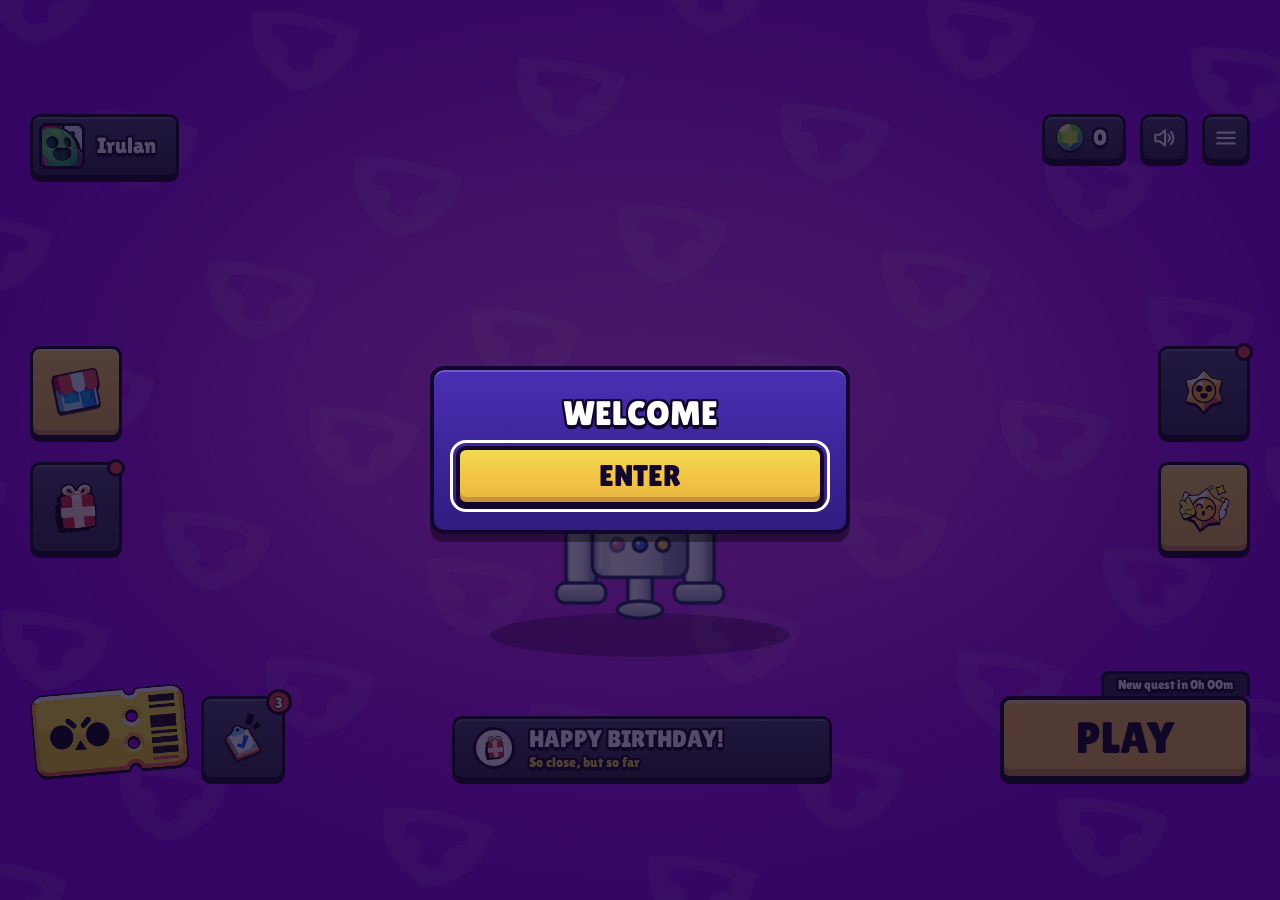
==== commit 46d16a35: "Final gift: sealed box opens into a golden ticket with the pickup barcode Co-Authored-By: Claude Son" ====
--- a/index.html
+++ b/index.html
@@ -172,6 +172,57 @@
 .ps-fx{font-size:15px;line-height:1.25;color:#fff}
 .ps-get{width:100%;height:56px;border-radius:10px;border:4px solid #12062F;background:linear-gradient(#F0DA50,#F4C444 55%,#E5B741);box-shadow:inset 0 -5px 0 #C6923B,0 4px 0 #12062F;font-size:28px;line-height:1;color:#12062F}
 .ps-get[aria-disabled="true"]{filter:grayscale(.6);opacity:.75}
+/* the final gift: a sealed box that opens into a golden ticket with the pickup barcode */
+.ps-feat{position:relative;border-color:#12062F;background:linear-gradient(#5A37C9,#301C80);overflow:hidden}
+.ps-feat::before{content:"";position:absolute;inset:0;background:linear-gradient(115deg,transparent 35%,rgba(255,226,122,.28) 50%,transparent 65%);transform:translateX(-120%);animation:fgSheen 3.6s ease-in-out infinite;pointer-events:none}
+.ps-feat .ps-fimg{background:radial-gradient(#FFD86B,#B8741A 70%);box-shadow:inset 0 0 0 3px rgba(18,6,47,.5)}
+@keyframes fgSheen{60%,100%{transform:translateX(120%)}}
+.fg{position:fixed;inset:0;z-index:30;display:flex;align-items:center;justify-content:center;padding:max(14px,env(safe-area-inset-top)) 14px max(14px,env(safe-area-inset-bottom));overflow:auto;
+  background:radial-gradient(ellipse at 50% 30%,#4B2A9E 0%,#24104F 55%,#120632 100%);color:#fff;-webkit-overflow-scrolling:touch}
+.fg-x{position:fixed;top:max(12px,env(safe-area-inset-top));right:14px;z-index:2;width:46px;height:46px;border-radius:50%;border:3px solid #12062F;background:#2C1572;color:#fff;font-size:22px;line-height:1}
+.fg-stars{position:fixed;inset:0;pointer-events:none;overflow:hidden}
+.fg-stars i{position:absolute;width:var(--s);height:var(--s);border-radius:50%;background:#FFE27A;opacity:.0;animation:fgTw var(--d) ease-in-out var(--dl) infinite;box-shadow:0 0 8px #FFD86B}
+@keyframes fgTw{0%,100%{opacity:0;transform:scale(.4)}50%{opacity:.9;transform:scale(1)}}
+.fg-box{display:flex;flex-direction:column;align-items:center;gap:22px;text-align:center;border:0;background:none;color:#fff;font:inherit;-webkit-tap-highlight-color:transparent}
+.fg-gift{position:relative;width:170px;height:170px;animation:fgBob 2.2s ease-in-out infinite}
+.fg-gift b,.fg-gift u{position:absolute;display:block;text-decoration:none}
+.fg-body{left:12px;right:12px;bottom:0;height:104px;border-radius:10px;border:4px solid #12062F;background:linear-gradient(#FFE27A,#E5A92E);box-shadow:inset 0 -8px 0 #C6823B}
+.fg-body::after,.fg-lid::after{content:"";position:absolute;left:50%;top:0;bottom:0;width:26px;margin-left:-13px;background:linear-gradient(90deg,#FF6B8B,#E8365D);border-inline:3px solid #12062F}
+.fg-lid{left:4px;right:4px;top:26px;height:50px;border-radius:10px;border:4px solid #12062F;background:linear-gradient(#FFEFA0,#F2BC3A);transition:transform .7s cubic-bezier(.3,1.6,.5,1),opacity .5s .3s}
+.fg-bow{left:50%;top:0;width:70px;height:36px;margin-left:-35px;z-index:2;transition:transform .7s cubic-bezier(.3,1.6,.5,1),opacity .5s .3s}
+.fg-bow::before,.fg-bow::after{content:"";position:absolute;top:2px;width:34px;height:30px;border:4px solid #12062F;background:#FF6B8B}
+.fg-bow::before{left:0;border-radius:100% 0 100% 0}.fg-bow::after{right:0;border-radius:0 100% 0 100%}
+.fg-box .fg-hint{font-size:24px;color:#FFE27A;animation:fgPulse 1.6s ease-in-out infinite}
+.fg-box .fg-kick{font-size:17px;opacity:.85;letter-spacing:.14em;text-transform:uppercase}
+@keyframes fgBob{50%{transform:translateY(-8px)}}@keyframes fgPulse{50%{opacity:.55}}
+.fg.opening .fg-lid{transform:translateY(-190px) rotate(-18deg);opacity:0}.fg.opening .fg-bow{transform:translateY(-210px) rotate(14deg);opacity:0}
+.fg.opening .fg-gift{animation:none}
+.fg-ticket{position:relative;width:min(100%,400px);margin:auto;opacity:0;transform:translateY(40px) scale(.96);transition:opacity .8s ease,transform .9s cubic-bezier(.2,.9,.3,1.05)}
+.fg-ticket.show{opacity:1;transform:none}
+.fg-card{position:relative;border-radius:18px;padding:3px;background:linear-gradient(140deg,#FFF3B0,#E9B33A 30%,#9C5E14 55%,#FFE48A 80%,#C98A22);box-shadow:0 18px 50px rgba(0,0,0,.55),0 0 60px rgba(255,200,80,.25)}
+.fg-in{position:relative;border-radius:15px;padding:20px 18px 16px;background:linear-gradient(#2B1668,#1A0B47);overflow:hidden}
+.fg-in::before{content:"";position:absolute;inset:7px;border:1.5px solid rgba(255,226,122,.35);border-radius:11px;pointer-events:none}
+.fg-in::after{content:"";position:absolute;top:0;bottom:0;width:60px;left:-80px;background:linear-gradient(100deg,transparent,rgba(255,236,160,.22),transparent);transform:skewX(-18deg);animation:fgSw 4.2s ease-in-out 1.2s infinite;pointer-events:none}
+@keyframes fgSw{55%,100%{left:120%}}
+.fg-k{font-size:15px;color:#FFE27A;letter-spacing:.16em;text-transform:uppercase}
+.fg-h{margin:8px 0 6px;font-size:28px;line-height:1.1;color:#fff}
+.fg-lead{margin:0 0 14px;font-size:15px;line-height:1.35;color:#E9DEFF;font-family:Georgia,"Times New Roman",serif;font-style:italic}
+.fg-bc{position:relative;z-index:2;border-radius:12px;background:#fff;padding:6px;box-shadow:0 0 0 3px #E9B33A,0 0 0 6px #12062F}
+.fg-bc img{display:block;width:100%;height:auto;image-rendering:auto}
+.fg-code{margin:12px 0 2px;display:block;width:100%;border:0;background:none;color:#FFE27A;font-size:34px;letter-spacing:.2em;padding:6px 0 0 .2em;-webkit-tap-highlight-color:transparent}
+.fg-cl{font-size:12px;opacity:.7;letter-spacing:.1em;text-transform:uppercase}
+.fg-perf{position:relative;height:0;margin:14px -18px 12px;border-top:2px dashed rgba(255,226,122,.4)}
+.fg-perf::before,.fg-perf::after{content:"";position:absolute;top:-12px;width:22px;height:22px;border-radius:50%;background:#1F0B59}
+.fg-perf::before{left:-11px}.fg-perf::after{right:-11px}
+.fg-info{display:grid;gap:9px;text-align:left;font-family:Georgia,"Times New Roman",serif;color:#F3ECFF}
+.fg-row{display:flex;gap:10px;align-items:flex-start;font-size:14px;line-height:1.35}.fg-row small{display:block;font-size:11px;letter-spacing:.1em;text-transform:uppercase;color:#FFE27A;opacity:.9;font-family:inherit}
+.fg-row .e{flex:none;width:24px;text-align:center;font-size:18px}
+.fg-dl{color:#FFE27A;font-weight:bold}
+.fg-tip{margin:12px 0 0;font-size:13px;line-height:1.35;color:#CDBFF0;font-family:Georgia,serif;text-align:center}
+.fg-sign{margin:10px 0 0;font-size:24px;color:#FFE27A;text-align:center}
+@media (max-width:420px){.fg-h{font-size:24px}.fg-code{font-size:28px}}
+@media (prefers-reduced-motion:reduce){.ps-feat::before,.fg-gift,.fg-stars i,.fg-in::after,.fg-box .fg-hint{animation:none}.fg-ticket,.fg-lid,.fg-bow{transition:opacity .01s}.fg.opening .fg-lid,.fg.opening .fg-bow{transform:none}}
+
 .ps-trackwrap{position:relative;flex:1 1 auto;min-width:0;align-self:stretch;display:flex;align-items:center}
 .ps-track{display:flex;width:100%;overflow-x:auto;scrollbar-width:none;scroll-snap-type:x proximity;padding:8px 0 14px;-webkit-overflow-scrolling:touch}
 .ps-track::-webkit-scrollbar{display:none}
@@ -373,6 +424,7 @@
 <script src="content/economy.js"></script>
 <script src="content/quiz.js"></script>
 <script src="content/shop.js"></script>
+<script src="content/final.js"></script>
 <script src="content/phrases.js"></script>
 <script src="content/games.js"></script>
 <script src="lib/core.js"></script>
@@ -457,7 +509,7 @@
     </div>
     <div class="ps-body">
       <aside class="ps-feat"><div class="t ps-ft">${esc(f.title || '')}</div><div class="ps-fimg">${fArt}</div><div class="ps-fx">${esc(f.text || '')}</div>
-        <button type="button" class="ps-get" data-psurprise="${total}" aria-disabled="${tierReached(total) ? 'false' : 'true'}">GET</button></aside>
+        <button type="button" class="ps-get" data-pfinal aria-disabled="${tierReached(total) ? 'false' : 'true'}">${window.FINAL_REVEAL ? 'OPEN' : 'GET'}</button></aside>
       <div class="ps-trackwrap">
         <button type="button" class="ps-arr l" data-parrow="-1" aria-label="Scroll left"><span class="ico" data-icon="back"></span></button>
         <div class="ps-track">${cols}</div>
@@ -661,6 +713,41 @@
   openModal(t0.top || 'Letter', Fx.paper(t0) + '<button type="button" class="mbtn" data-close style="margin-top:12px">Close</button>');      // the letter panel is shared (lib/fx.js)
   const m = $('.modal', modalRoot()); m.classList.add('letter'); Fx.after(m); Fx.unfold(m, originEl);
 }
+/* ---------- the final gift (config.js pass.featured.reveal): sealed box -> golden ticket with the pickup barcode ---------- */
+function openFinal() {
+  const f = P().featured || {}, R = window.FINAL_REVEAL, total = P().tiers.length;
+  if (!R) { openStep(total); return; }
+  if (!tierReached(total)) { Sfx.play('denied'); toast(needText(total)); return; }
+  if ($('.fg')) return;
+  const reduced = !!(window.matchMedia && matchMedia('(prefers-reduced-motion: reduce)').matches);
+  const o = document.createElement('div'); o.className = 'fg'; o.setAttribute('role', 'dialog'); o.setAttribute('aria-label', R.kicker || 'Final gift');
+  let stars = ''; for (let i = 0; i < 26; i++) stars += `<i style="left:${Math.random() * 100}%;top:${Math.random() * 100}%;--s:${3 + Math.random() * 5}px;--d:${2 + Math.random() * 3}s;--dl:-${Math.random() * 4}s"></i>`;
+  const row = (e, k, v, cls) => v ? `<div class="fg-row"><span class="e">${e}</span><div><small>${esc(k)}</small><span class="${cls || ''}">${esc(v)}</span></div></div>` : '';
+  o.innerHTML = `<div class="fg-stars" aria-hidden="true">${stars}</div><button type="button" class="fg-x t" aria-label="Close">&#10005;</button>
+    <button type="button" class="fg-box t" data-fgopen><span class="fg-kick">${esc(R.kicker || '')}</span><span class="fg-gift" aria-hidden="true"><b class="fg-body"></b><b class="fg-lid"></b><u class="fg-bow"></u></span><span class="fg-hint">Touche pour ouvrir</span></button>
+    <div class="fg-ticket" hidden><div class="fg-card"><div class="fg-in">
+      <div class="fg-k t">${esc(R.kicker || '')}</div><h2 class="fg-h t">${esc(R.title || '')}</h2><p class="fg-lead">${esc(R.lead || '')}</p>
+      <div class="fg-bc"><img src="${esc(R.barcode)}" alt="Code-barres de retrait"></div>
+      <button type="button" class="fg-code t" data-fgcopy aria-label="Copier le code">${esc(R.code || '')}</button><div class="fg-cl t">Code de retrait · touche pour copier</div>
+      <div class="fg-perf"></div>
+      <div class="fg-info">${row('📍', R.place, R.address)}${row('🕒', 'Horaires', R.hours)}${row('⏳', 'Date limite', R.deadline, 'fg-dl')}${row('📦', 'Commande', R.order)}</div>
+      <p class="fg-tip">${esc(R.tip || '')}</p><div class="fg-sign t">${esc(R.sign || '')}</div>
+    </div></div></div>`;
+  document.body.appendChild(o);
+  const close = () => { o.remove(); document.removeEventListener('keydown', onKey); };
+  const onKey = e => { if (e.key === 'Escape') close(); };
+  document.addEventListener('keydown', onKey);
+  $('.fg-x', o).addEventListener('click', close);
+  const box = $('[data-fgopen]', o), tk = $('.fg-ticket', o);
+  function reveal() {
+    if (o.classList.contains('opening')) return; o.classList.add('opening'); Sfx.play('modal'); setTimeout(() => Sfx.play('levelUp'), 200);
+    if (!reduced) Fx.burst(innerWidth / 2, innerHeight / 2);
+    setTimeout(() => { box.hidden = true; tk.hidden = false; requestAnimationFrame(() => requestAnimationFrame(() => tk.classList.add('show'))); if (!reduced) Fx.burst(innerWidth / 2, innerHeight / 3); }, reduced ? 0 : 750);
+  }
+  box.addEventListener('click', reveal);
+  $('[data-fgcopy]', o).addEventListener('click', () => { try { navigator.clipboard.writeText(R.code).then(() => toast('Code copié', true)); } catch (e) {} });
+  box.focus();
+}
 function openBazaar() { const u = R2.link(CONFIG.bazaarPage), w = window.open(u, '_blank'); if (!w) location.href = u; }     // (in dev mode ?dev=..&day=.. goes along, so both pages use the same save)
 function gain(n, xp) { Sfx.play(n > 0 ? 'coin' : 'claim'); if (n > 0) R2.bus.emit('gems:gained', { n }); const parts = []; if (n > 0) parts.push(`+${n} ${CONFIG.currency.name}`); if (xp > 0) parts.push(`+${xp} XP`); if (parts.length) toast(parts.join('  '), true); updateUI(); }
 
@@ -692,6 +779,7 @@
   if (el = e.target.closest('[data-gmode]')) { closeModal(); Shell.launch(el.dataset.gmode); return; }
   if (e.target.closest('[data-pclose]')) { closePass(); return; }
   if (el = e.target.closest('[data-parrow]')) { const tr = $('.ps-track', passRoot); if (tr) tr.scrollBy({ left: +el.dataset.parrow * 380, behavior: 'smooth' }); return; }
+  if (e.target.closest('[data-pfinal]')) { openFinal(); return; }
   if (el = e.target.closest('[data-psurprise],[data-ptier]')) { openStep(+(el.dataset.psurprise || el.dataset.ptier), el); return; }
   if (e.target.closest('[data-copy]')) {
     const box = $('#saveBox'); box.select();
